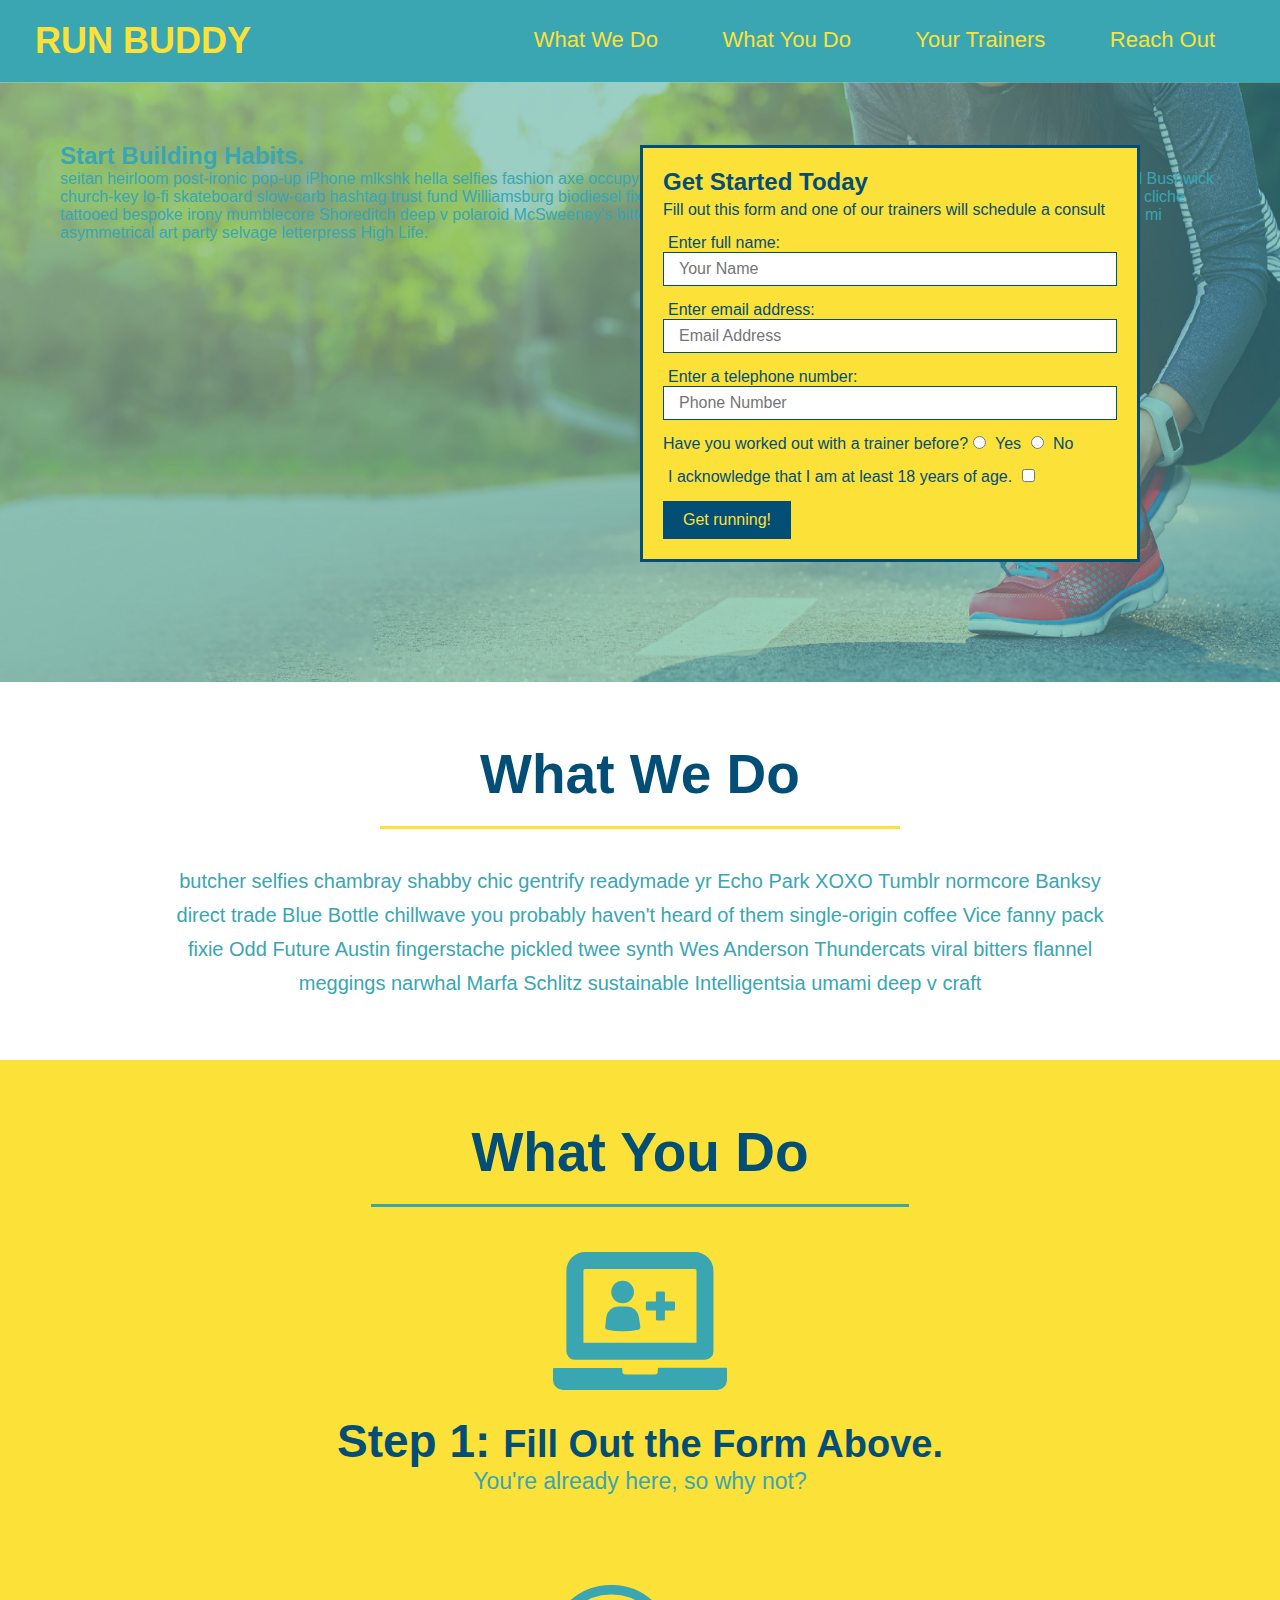
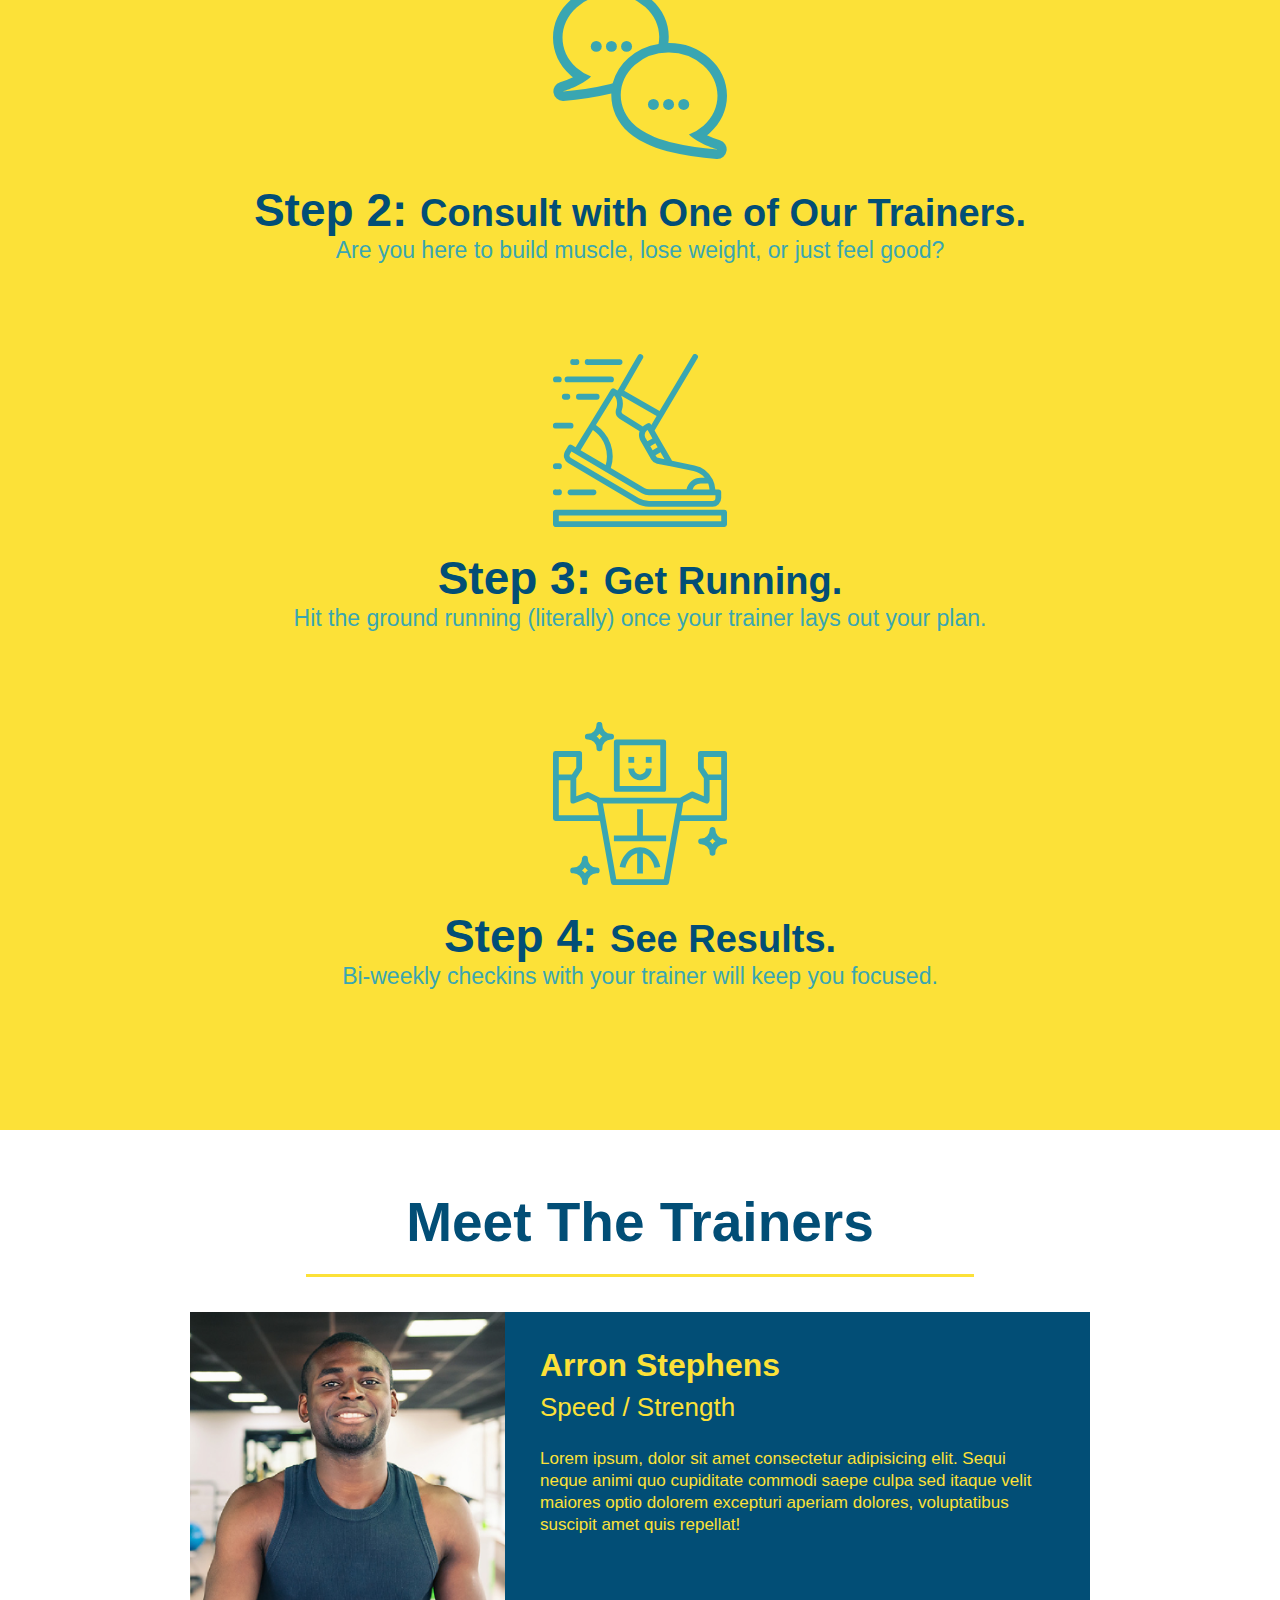
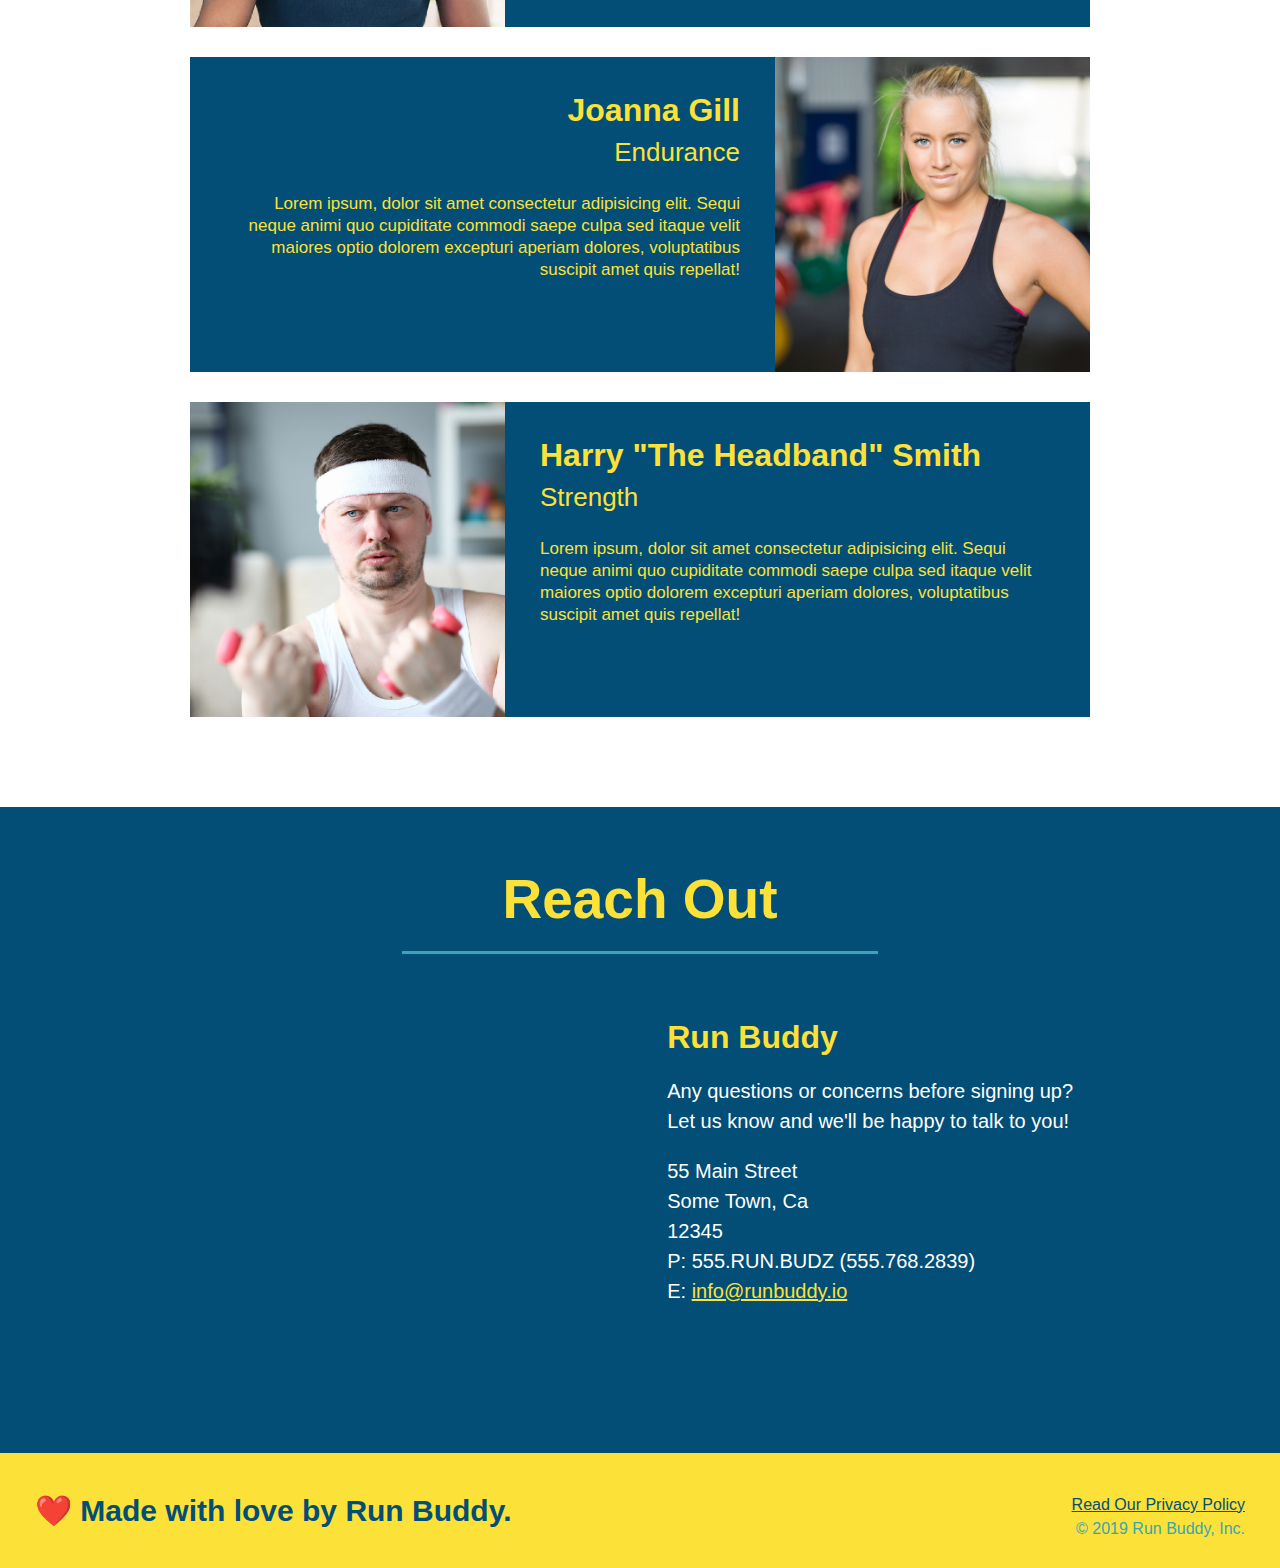
==== index.html @ 161efc02 "add content to hero,replace image" ====
<!DOCTYPE html>
<html lang="en">

<head>
  <meta charset="UTF-8" />
  <title>Run Buddy</title>
  <link rel="stylesheet" href="./assets/css/style.css" />
</head>

<body>
  <!-- navigation -->
  <header>
    <h1>
      <a href="/">
        RUN BUDDY
      </a>
    </h1>
    <nav>
      <!-- Unordered list element -->
      <ul>
        <!-- List item element-->
        <li>
          <!-- Anchor element -->
          <a href="#what-we-do">What We Do</a>
        </li>
        <li>
          <a href="#what-you-do">What You Do</a>
        </li>
        <li>
          <a href="#your-trainers">Your Trainers</a>
        </li>
        <li>
          <a href="#reach-out">Reach Out</a>
        </li>
      </ul>
    </nav>
  </header>

  <!-- hero/jumbotron -->
  <section class="hero">
    <div class="hero-cta">
      <h2>Start Building Habits.</h2>
      <p>
        seitan heirloom post-ironic pop-up iPhone mlkshk hella selfies fashion axe occupy readymade put a bird on it messenger bag Wes Anderson 
        Schlitz plaid Bushwick church-key lo-fi skateboard slow-carb hashtag trust fund Williamsburg biodiesel fixie farm-to-table 8-bit banjo 
        XOXO Banksy chillwave bicycle rights retro cliche tattooed bespoke irony mumblecore Shoreditch deep v polaroid McSweeney's bitters cray 
        gentrify tofu Marfa you probably haven't heard of them yr banh mi asymmetrical art party selvage letterpress High Life.
      </p>
   </div>
   
    <div class="hero-form">
      <h3>Get Started Today</h3>
      <p>Fill out this form and one of our trainers will schedule a consult</p>
      <form>
        <label for="name">Enter full name:</label>
        <input type="text" placeholder="Your Name" name="name" id="name" class="form-input" />
        <label for="email">Enter email address:</label>
        <input type="text" placeholder="Email Address" name="email" id="email" class="form-input" />
        <label for="phone">Enter a telephone number:</label>
        <input type="text" placeholder="Phone Number" name="phone" id="phone" class="form-input" />
        <p>
          Have you worked out with a trainer before?
          <input type="radio" name="trainer-confirm" id="trainer-yes" />
          <label for="trainer-yes">Yes</label>
          <input type="radio" name="trainer-confirm" id="trainer-no" />
          <label for="trainer-no">No</label>
        </p>
        <p>
          <label for="checkbox">
            I acknowledge that I am at least 18 years of age.
          </label>
          <input type="checkbox" name="checkpoint1" id="checkbox" />
        </p>
        <button type="submit">
          Get running!
        </button>
      </form>
    </div>
  </section>

  <!-- "what we do" section -->
  <section id="what-we-do" class="intro">
    <h2 class="section-title primary-border">What We Do</h2>
      <p>
        butcher selfies chambray shabby chic gentrify readymade yr Echo Park XOXO Tumblr normcore Banksy direct trade Blue 
        Bottle chillwave you probably haven't heard of them single-origin coffee Vice fanny pack fixie Odd Future Austin 
        fingerstache pickled twee synth Wes Anderson Thundercats viral bitters flannel meggings narwhal Marfa Schlitz 
        sustainable Intelligentsia umami deep v craft 
      </p>
  </section>

  <!-- "what you do" section -->
  <section id="what-you-do" class="steps">
    <h2 class="section-title secondary-border">What You Do</h2>

    <div>
      <img src="assets/images/step-1.svg" alt="" />
      <h3>Step 1: <span> Fill Out the Form Above.</span></h3>
      <p>You're already here, so why not?</p>
    </div>

    <div>
      <img src="assets/images/step-2.svg" alt="" />
      <h3>Step 2: <span>Consult with One of Our Trainers. </span></h3>
      <p>Are you here to build muscle, lose weight, or just feel good?</p>
    </div>

    <div>
      <img src="assets/images/step-3.svg" alt="" />
      <h3>Step 3: <span>Get Running.</span></h3>
      <p>Hit the ground running (literally) once your trainer lays out your plan.</p>
    </div>

    <div>
      <img src="assets/images/step-4.svg" alt="" />
      <h3>Step 4: <span>See Results.</span></h3>
      <p>Bi-weekly checkins with your trainer will keep you focused.</p>
    </div>
  </section>

  <!-- "meet the trainers" section -->
  <section id="your-trainers" class="trainers">
    <h2 class="section-title primary-border">Meet The Trainers</h2>
    <article class="trainer">
      <img src="./assets/images/trainer-1.jpg" alt="Arron Stephens in his workout clothes, ready to pump iron" />
      <div class="trainer-bio text-left">
        <h3>Arron Stephens</h3>
        <h4>Speed / Strength</h4>
        <p
        >Lorem ipsum, dolor sit amet consectetur adipisicing elit. Sequi neque animi quo cupiditate commodi saepe culpa sed
          itaque velit maiores optio dolorem excepturi aperiam dolores, voluptatibus suscipit amet quis repellat!
        </p>
      </div>
    </article>

    <article class="trainer">
      <div class="trainer-bio text-right">
        <h3>Joanna Gill</h3>
        <h4>Endurance</h4>
        <p>
          Lorem ipsum, dolor sit amet consectetur adipisicing elit. Sequi neque animi quo cupiditate commodi saepe culpa sed
          itaque velit maiores optio dolorem excepturi aperiam dolores, voluptatibus suscipit amet quis repellat!
        </p>
      </div>
      <img src="./assets/images/trainer-2.jpg" alt="Joanna Gill cooling off after a workout" />
    </article>

    <article class="trainer">
      <img src="./assets/images/trainer-3.jpg" alt="Harry Smith wearing a headband and lifting comically small pink weights" />
      <div class="trainer-bio text-left">
        <h3>Harry "The Headband" Smith</h3>
        <h4>Strength</h4>
        <p>
          Lorem ipsum, dolor sit amet consectetur adipisicing elit. Sequi neque animi quo cupiditate commodi saepe culpa sed
          itaque velit maiores optio dolorem excepturi aperiam dolores, voluptatibus suscipit amet quis repellat!
        </p>
      </div>
    </article>
  </section>

  <!-- "reach out" section -->
  <section id="reach-out" class="contact">
    <h2 class="section-title secondary-border">Reach Out</h2>
    <div class="contact-info">
      <iframe src="https://www.google.com/maps/embed?pb=!1m18!1m12!1m3!1d2889.342211060059!2d-89.8031276845225!3d43.59941586392505!2m3!1f0!2f0!3f0!3m2!1i1024!2i768!4f13.1!3m3!1m2!1s0x880745b32f1e6f27%3A0x23b445a41cba41a8!2s15%20Oriole%20Ave%20Unit%20A%2C%20Wisconsin%20Dells%2C%20WI%2053965!5e0!3m2!1sen!2sus!4v1614147422953!5m2!1sen!2sus"
        frameborder="0"
        style="border:0"
        allowfullscreen>
      </iframe>
    <div>
      <h3>Run Buddy</h3>
        <p>
          Any questions or concerns before signing up?
          <br />
          Let us know and we'll be happy to talk to you!
        </p>
      <address>
        55 Main Street <br />
        Some Town, Ca <br />
        12345 <br />
        P: 555.RUN.BUDZ (555.768.2839) <br />
        E: <a href="mailto:info@runbuddy.io">info@runbuddy.io</a>
      </address>
    </div>
  </section>

  <!-- footer -->
  <footer>
    <h2>❤️ Made with love by Run Buddy.</h2>
    <div>
      <a href="./privacy-policy.html">Read Our Privacy Policy</a><br />
      &copy; 2019 Run Buddy, Inc.
    </div>
  </footer>
</body>

</html>
---- assets/css/style.css ----
* {
  margin: 0;
  padding: 0;
  box-sizing: border-box;
}

body {
  /* more on this crazy alphanumerical value in a minute! */
  color: #39a6b2;
  font-family: Helvetica, Arial, sans-serif;
}

/* apply styles to <header> */
header {
  padding: 20px 35px;
  background-color: #39a6b2;
}

header h1 {
  font-weight: bold;
  font-size: 36px;
  color: #fce138;
  margin: 0;
  display: inline;
}
header a {
  text-decoration: none;
  color: #fce138;
}

header nav {
  float: right;
  margin: 7px 0;
}

header nav ul li {
  display: inline;
}

header nav ul li a {
  margin: 0 30px;
  font-weight: lighter;
  font-size: 22px;
}

footer {
  background: #fce138;
  width: 100%;
  padding: 40px 35px;
}

footer h2 {
  display: inline;
  color: #024e76;
  font-size: 30px;
  margin: 0;
}

footer div {
  float: right;
  line-height: 1.5;
  text-align: right;
}

footer a {
  color: #024e76;
}

section {
  padding: 60px;
}

/* Hero Style Start */
.hero {
  background-image: url('../images/hero-bg.jpg');
  height: 600px;
  background-size: cover;
  background-position: center;
  position: relative;
}
/* Hero Style End */

.hero-form {
  border: 3px solid #024e76;
  background-color: #fce138;
  padding: 20px;
  width: 500px;
  color: #024e76;
  position: absolute;
  bottom: 120px;
  right: 140px;
}

.hero-form h3 {
  font-size: 24px;
  margin: 0;
}
.hero-form p {
  margin: 5px 0 15px 0;
}

.form-input {
  border: 1px solid #024e76;
  display: block;
  padding: 7px 15px;
  font-size: 16px;
  color: #024e76;
  width: 100%;
  margin-bottom: 15px;
}

.hero-form label {
  margin: 0 5px;
}

.hero-form button {
  color: #fce138;
  background-color: #024e76;
  border: none;
  padding: 10px 20px;
  font-size: 16px;
}

.intro {
  text-align: center;
}

.intro p {
  line-height: 1.7;
  color: #39a6b2;
  width: 80%;
  font-size: 20px;
  margin: 0 auto;
}

.steps {
  text-align: center;
  background: #fce138;
}

.steps div {
  margin-bottom: 80px;
}

.steps img {
  width: 15%;
  margin: 10px 0;
}

.steps h3 {
  color: #024e76;
  font-size: 46px;
  margin-top: 10px;
}

.steps p {
  color: #39a6b2;
  font-size: 23px;
}

.steps span {
  font-size: 38px;
}


.section-title {
  font-size: 55px;
  color: #024e76;
  margin-bottom: 35px;
  padding: 0 100px 20px 100px;
  display: inline-block;
  border-bottom: 3px solid;
}

.primary-border {
  border-color: #fce138;
}

.secondary-border {
  border-color: #39a6b2;
}

.trainers {
  text-align: center;
}

.trainer {
  width: 900px;
  margin: 0 auto 30px auto;
  background: #024e76;
  color: #fce138;
  overflow: auto;
}

.trainer img {
  width: 35%;
  float: left;
}

.trainer-bio {
  padding: 35px;
  float:left;
  width: 65%;
}

.trainer-bio h3 {
  font-size: 32px;
  margin-bottom: 8px;
}

.trainer-bio h4{
  font-weight: lighter;
  font-size: 26px;
  margin-bottom: 25px;
}

.trainer-bio p {
  font-size: 17px;
  line-height: 1.3;
}

.text-left {
  text-align: left;
}

.text-right {
  text-align: right;
}

.contact {
  background: #024e76;
  text-align: center;
}

.contact h2 {
  color: #fce138;
}

.contact-info iframe {
  width: 400px;
  height: 400px;
  
}

.contact-info div {
  width: 410px;
  display: inline-block;
  vertical-align: top;
  text-align: left;
  margin: 30px 0 0 60px;
  color: white;
}

.contact-info h3 {
  color: #fce138;
  font-size: 32px;
}

.contact-info p, .contact-info address {
  margin: 20px 0;
  line-height: 1.5;
  font-size: 20px;
  font-style: normal;

}

.contact-info a {
color: #fce138;
}
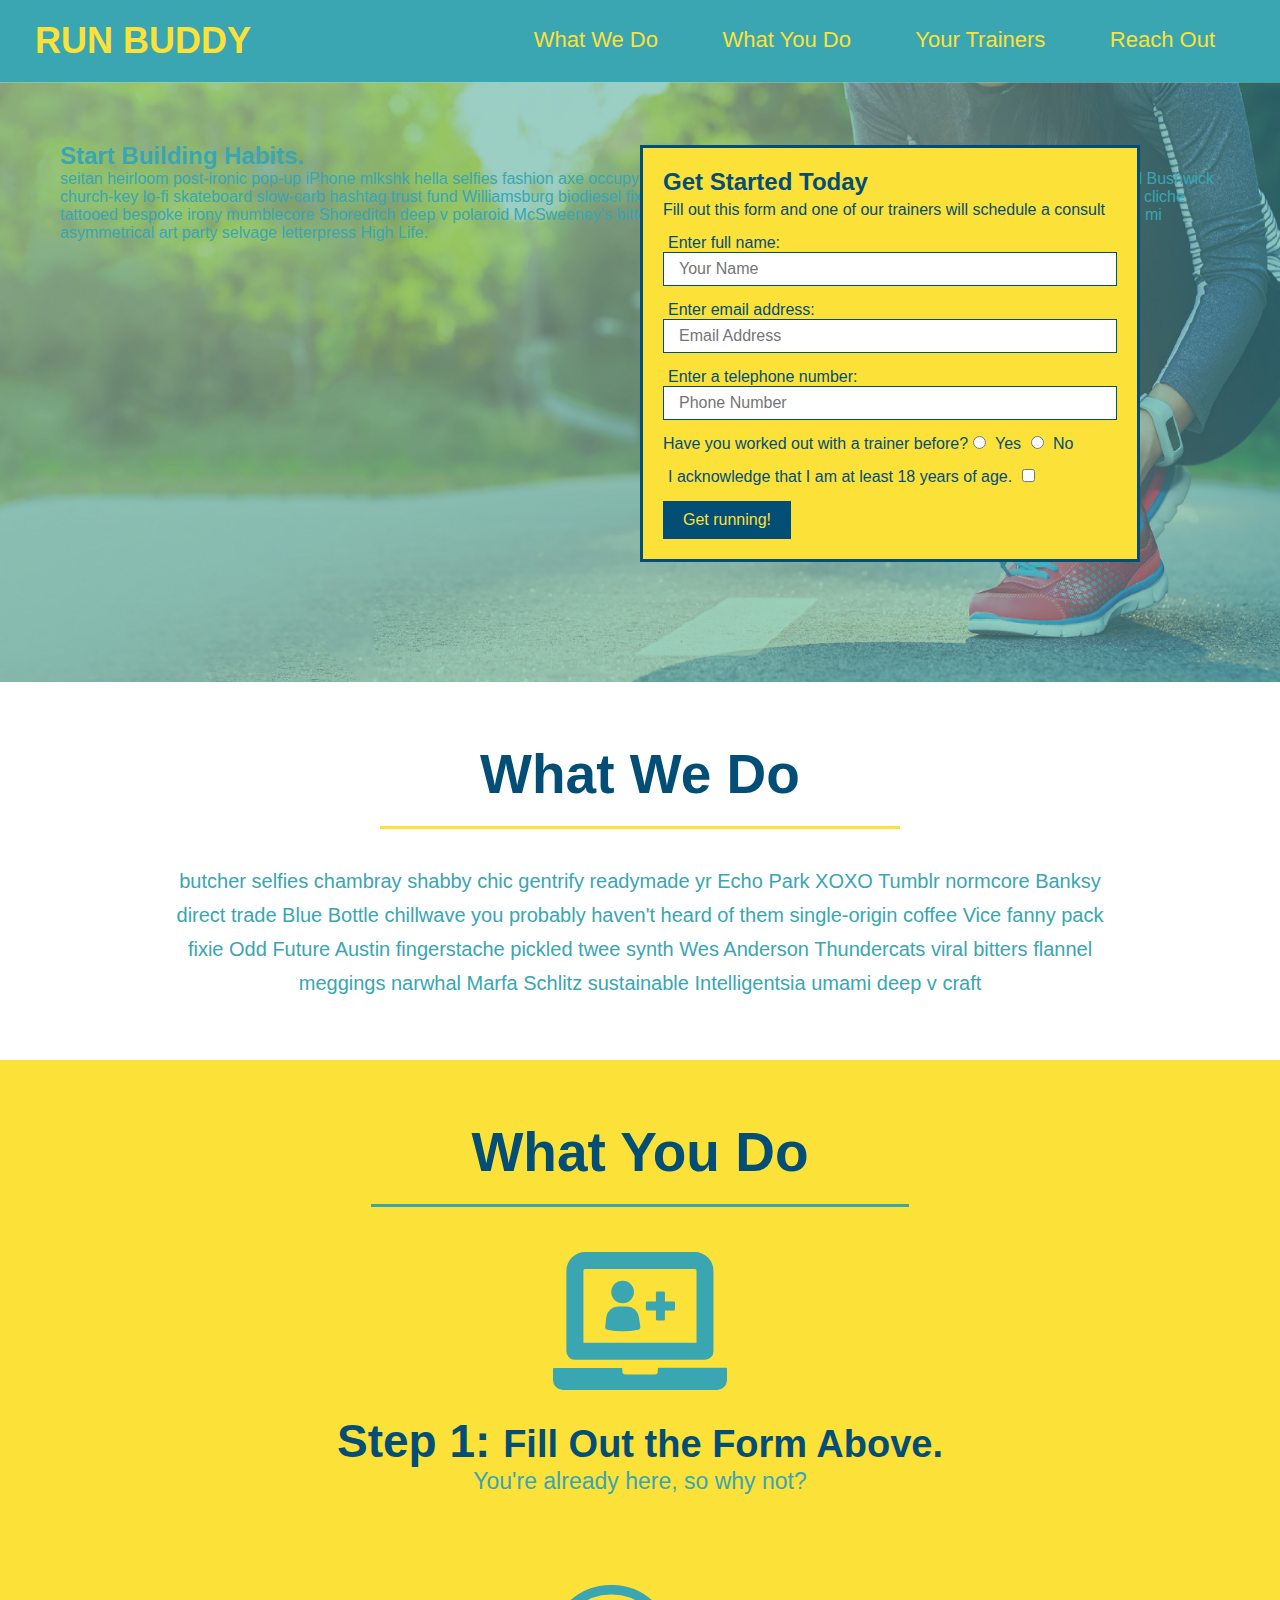
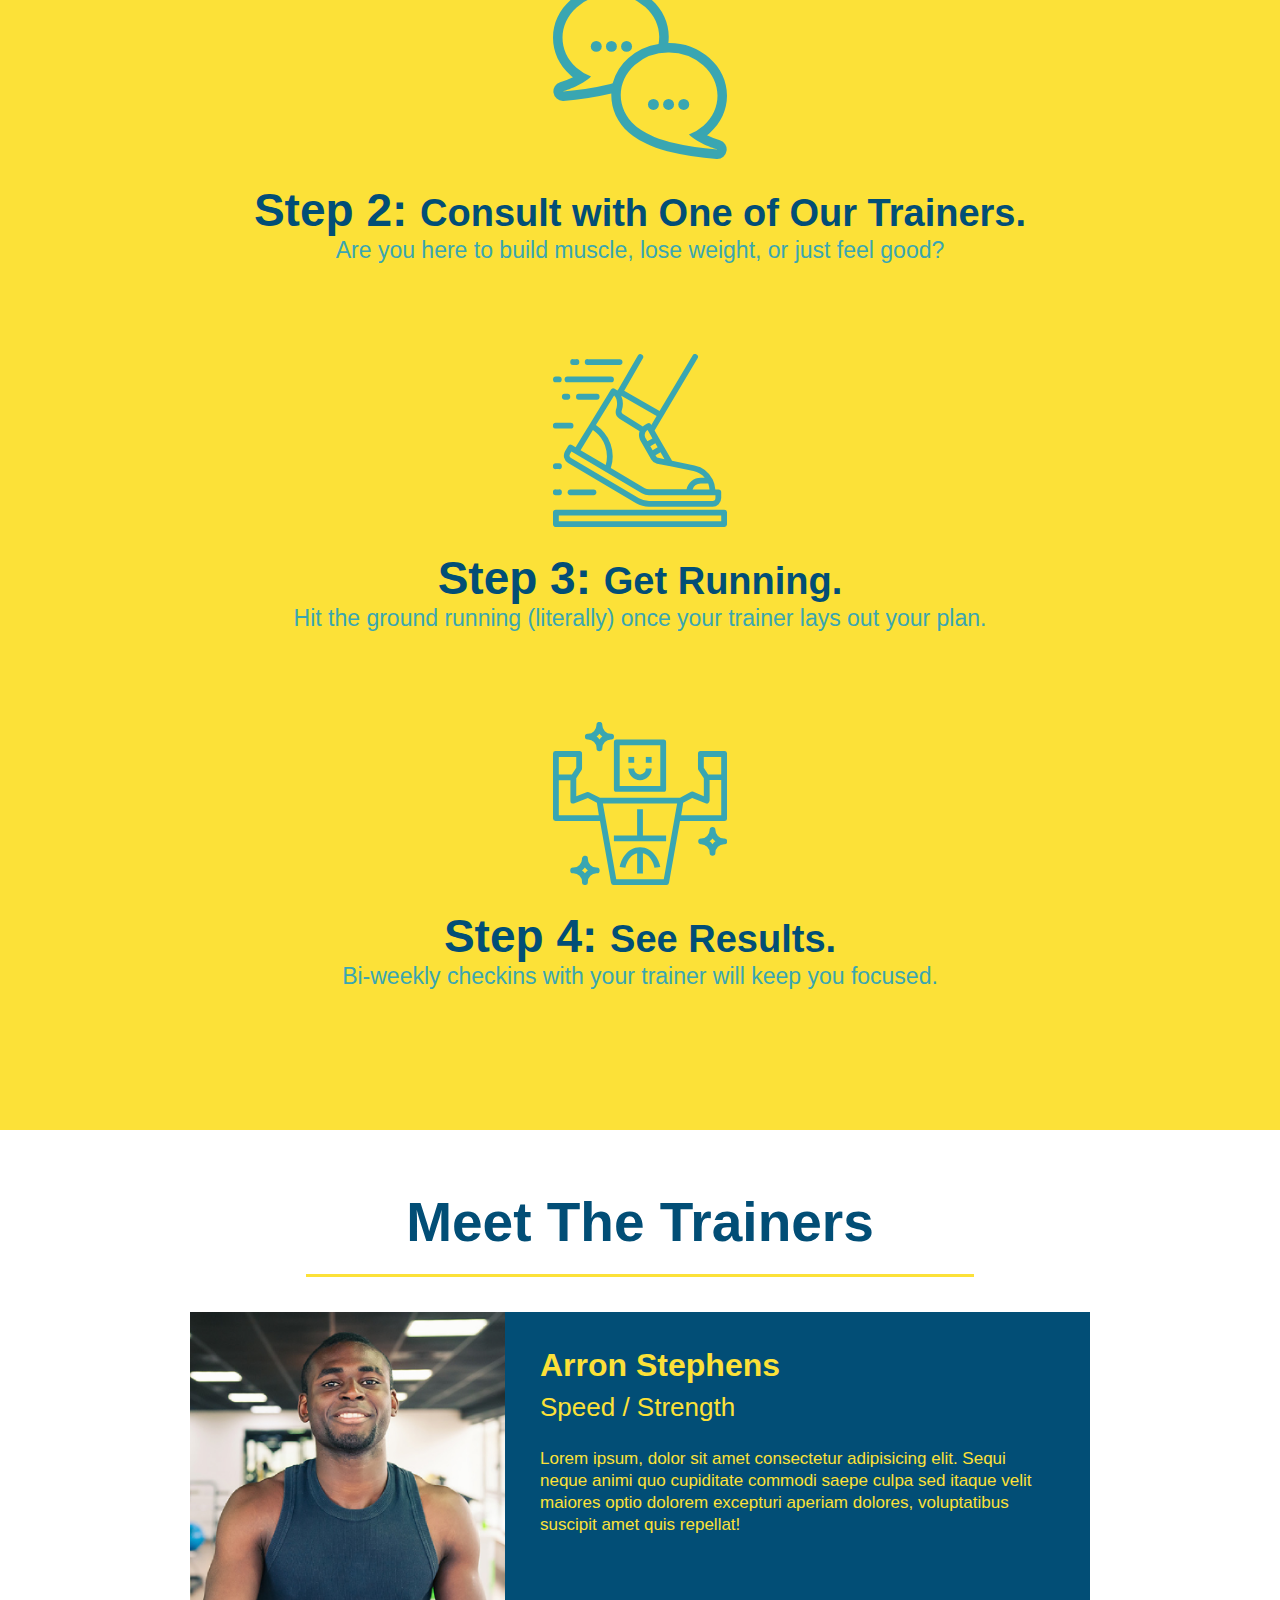
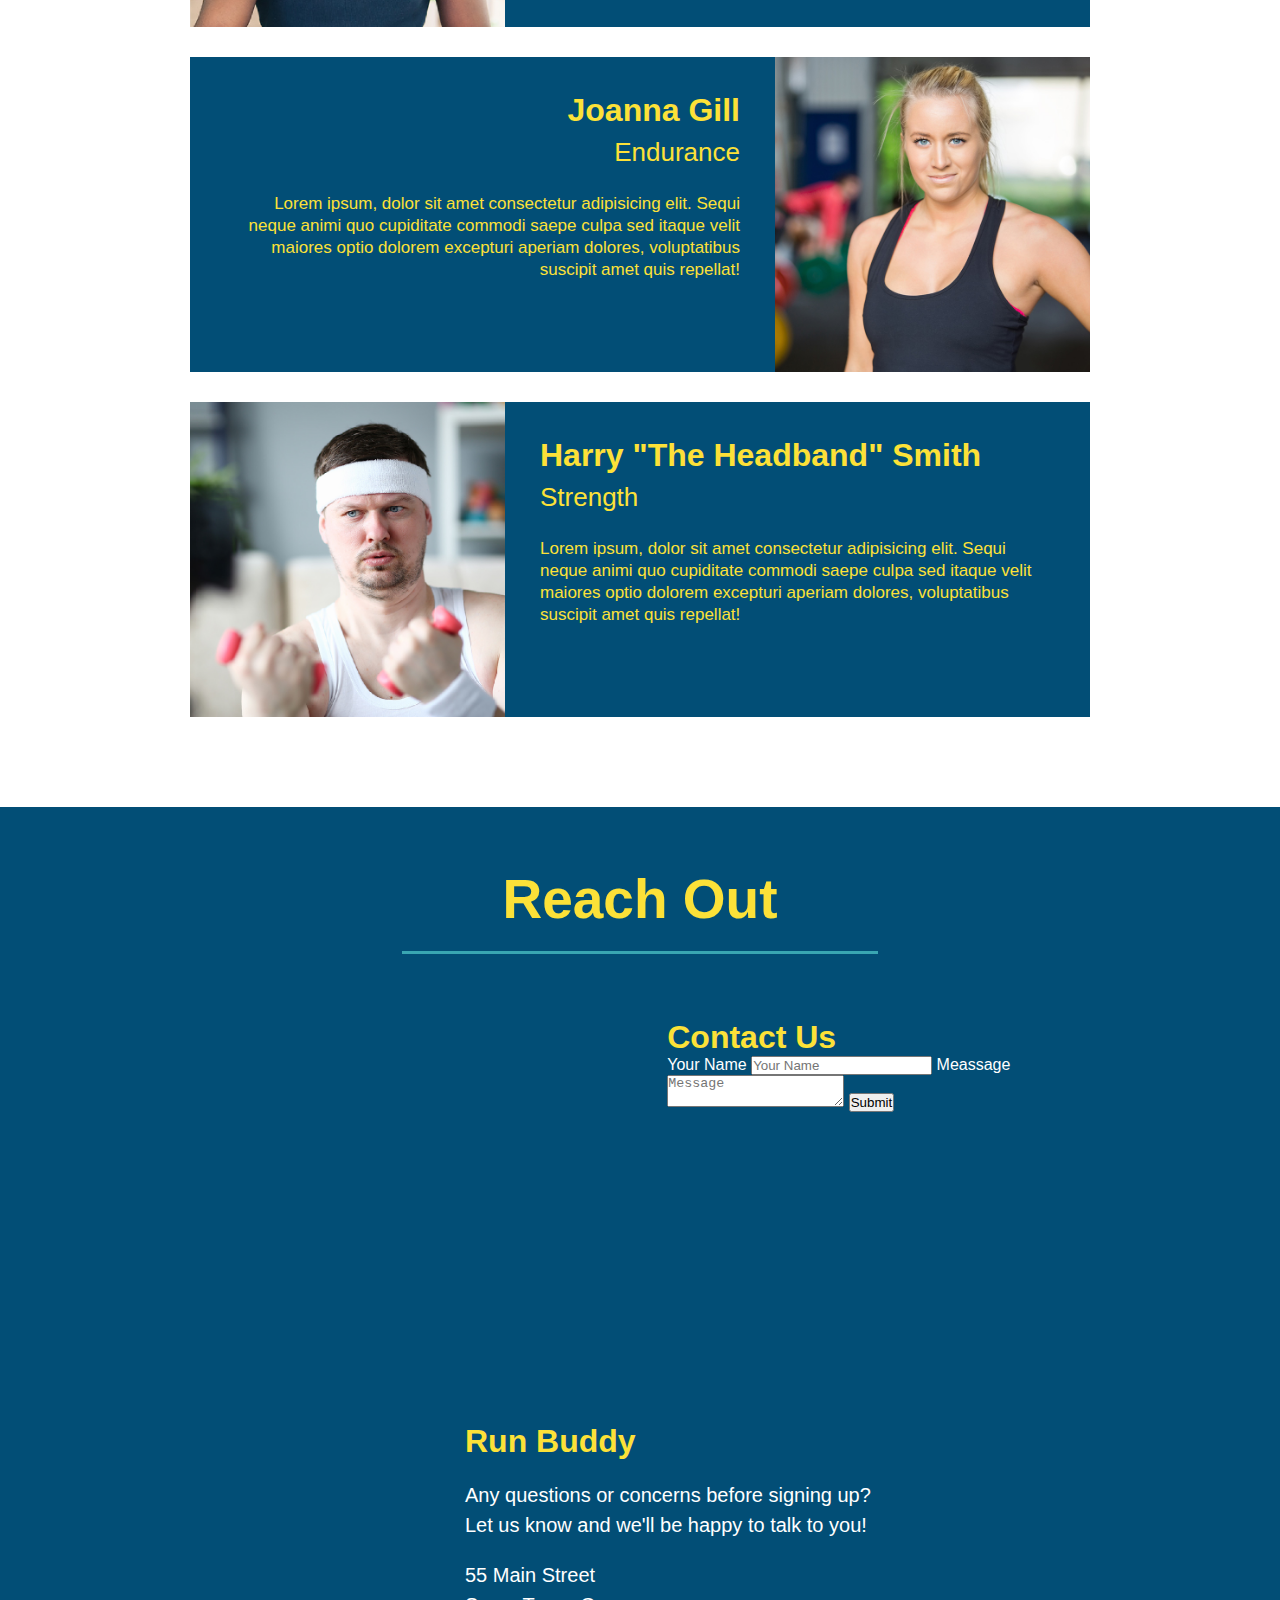
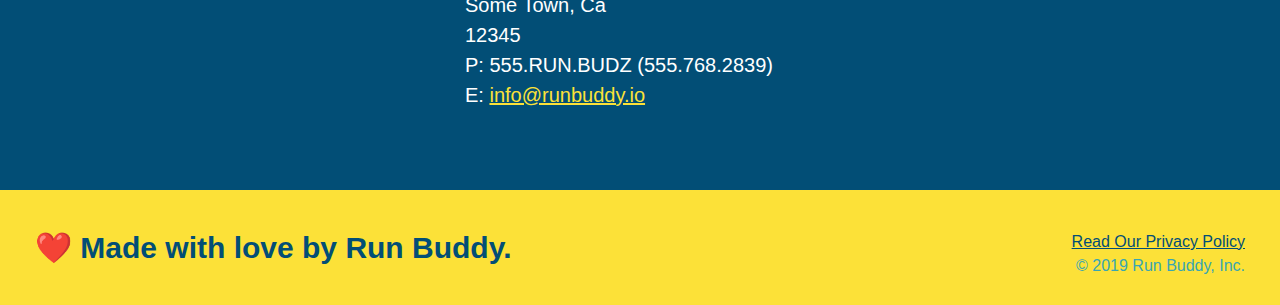
==== commit 75e84020: "add contact form" ====
--- a/index.html
+++ b/index.html
@@ -167,6 +167,18 @@
         style="border:0"
         allowfullscreen>
       </iframe>
+    <div class="contact-form">
+      <h3>Contact Us</h3>
+      <form>
+        <label for="contact-name">Your Name</label>
+        <input type="text" id="contact-name" placeholder="Your Name" />
+
+        <label for="contact-message">Meassage</label>
+        <textarea id="contact-message" placeholder="Message"></textarea>
+
+        <button type="submit">Submit</button>
+      </form>
+    </div>
     <div>
       <h3>Run Buddy</h3>
         <p>
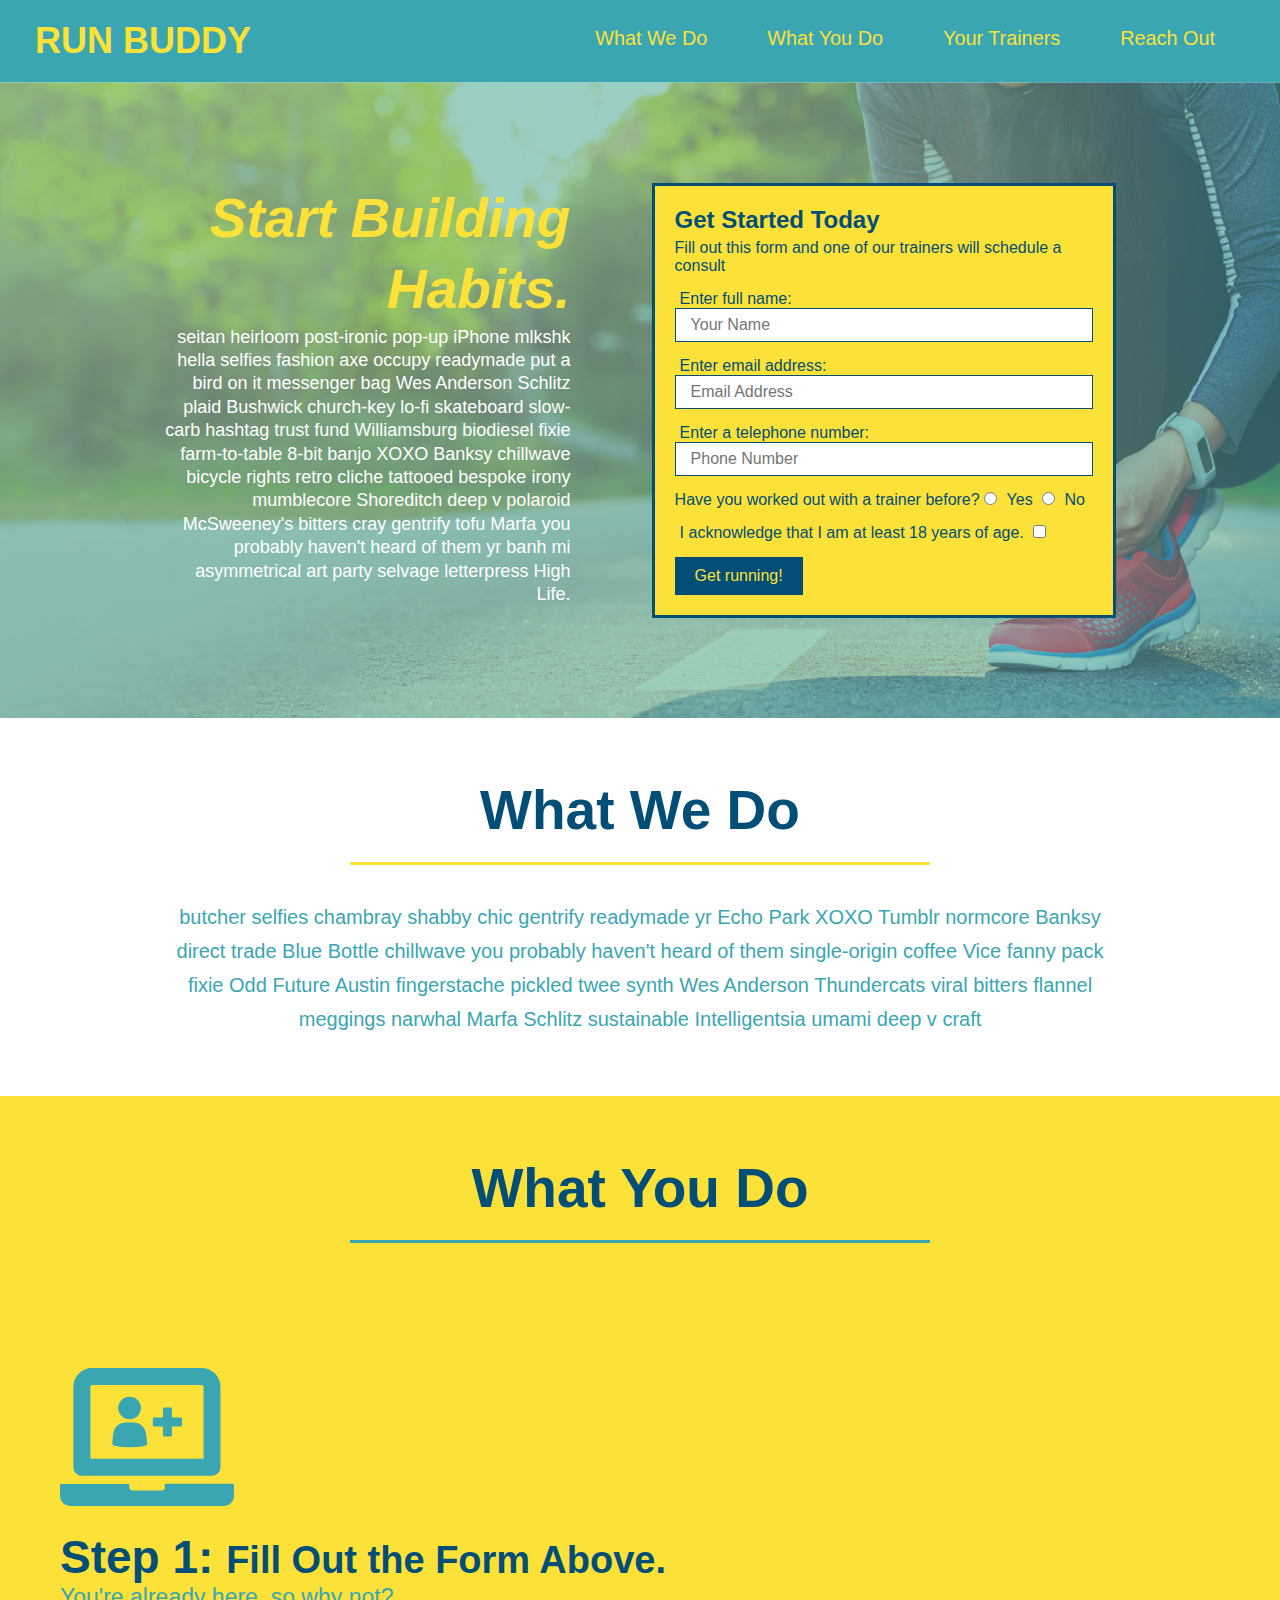
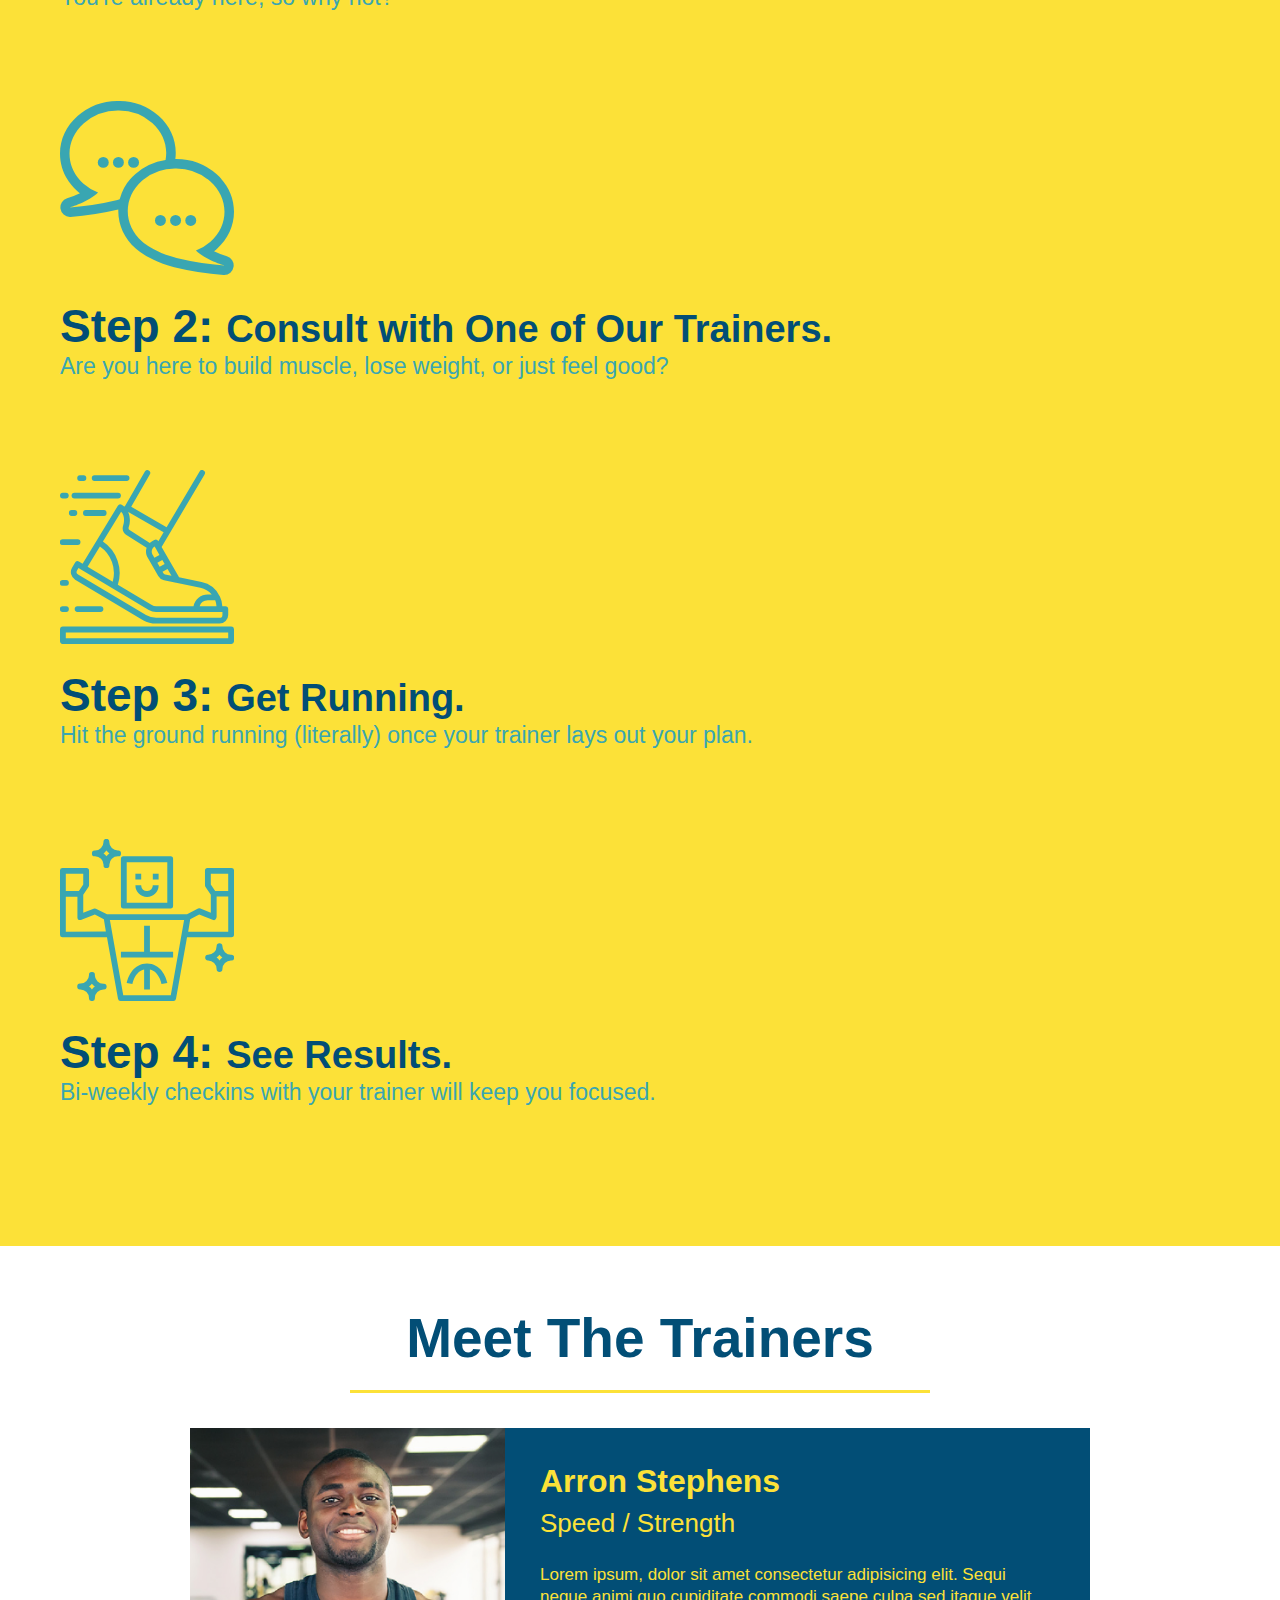
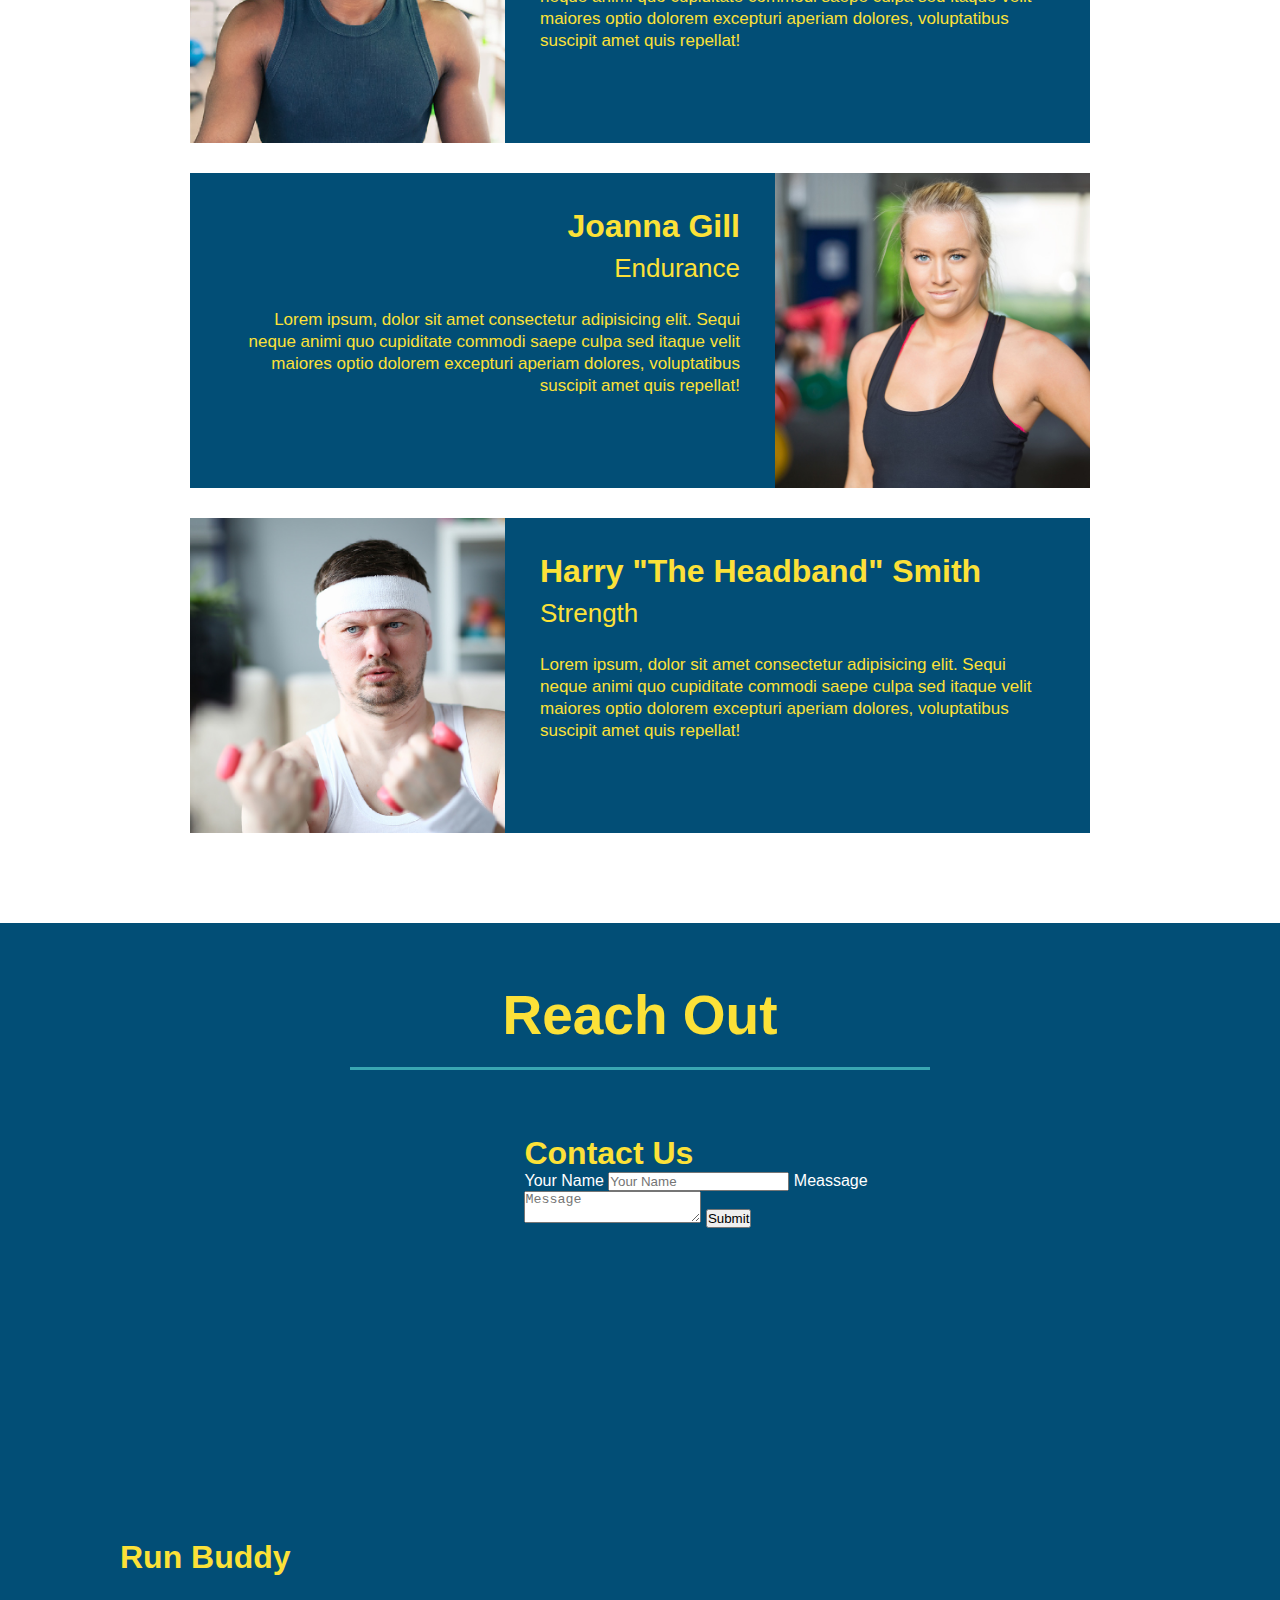
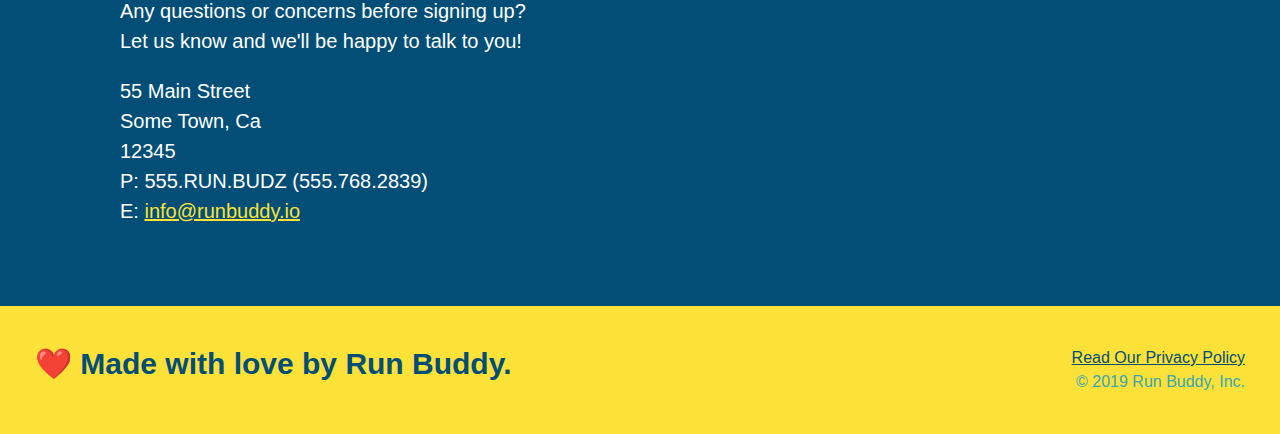
==== commit b5a29bed: "flexbox css update" ====
--- a/index.html
+++ b/index.html
@@ -80,19 +80,24 @@
 
   <!-- "what we do" section -->
   <section id="what-we-do" class="intro">
+    <div class="flex-row">
     <h2 class="section-title primary-border">What We Do</h2>
+    </div>
+    <div class="flex-row">
       <p>
         butcher selfies chambray shabby chic gentrify readymade yr Echo Park XOXO Tumblr normcore Banksy direct trade Blue 
         Bottle chillwave you probably haven't heard of them single-origin coffee Vice fanny pack fixie Odd Future Austin 
         fingerstache pickled twee synth Wes Anderson Thundercats viral bitters flannel meggings narwhal Marfa Schlitz 
         sustainable Intelligentsia umami deep v craft 
       </p>
+    </div>
   </section>
 
   <!-- "what you do" section -->
   <section id="what-you-do" class="steps">
+    <div class="flex-row">
     <h2 class="section-title secondary-border">What You Do</h2>
-
+    </div>
     <div>
       <img src="assets/images/step-1.svg" alt="" />
       <h3>Step 1: <span> Fill Out the Form Above.</span></h3>
@@ -120,7 +125,9 @@
 
   <!-- "meet the trainers" section -->
   <section id="your-trainers" class="trainers">
+    <div class="flex-row">
     <h2 class="section-title primary-border">Meet The Trainers</h2>
+    </div>
     <article class="trainer">
       <img src="./assets/images/trainer-1.jpg" alt="Arron Stephens in his workout clothes, ready to pump iron" />
       <div class="trainer-bio text-left">
@@ -160,7 +167,9 @@
 
   <!-- "reach out" section -->
   <section id="reach-out" class="contact">
+    <div class="flex-row">
     <h2 class="section-title secondary-border">Reach Out</h2>
+    </div>
     <div class="contact-info">
       <iframe src="https://www.google.com/maps/embed?pb=!1m18!1m12!1m3!1d2889.342211060059!2d-89.8031276845225!3d43.59941586392505!2m3!1f0!2f0!3f0!3m2!1i1024!2i768!4f13.1!3m3!1m2!1s0x880745b32f1e6f27%3A0x23b445a41cba41a8!2s15%20Oriole%20Ave%20Unit%20A%2C%20Wisconsin%20Dells%2C%20WI%2053965!5e0!3m2!1sen!2sus!4v1614147422953!5m2!1sen!2sus"
         frameborder="0"
--- a/assets/css/style.css
+++ b/assets/css/style.css
@@ -14,6 +14,9 @@
 header {
   padding: 20px 35px;
   background-color: #39a6b2;
+  display: flex;
+  justify-content: space-between;
+  flex-wrap: wrap;
 }
 
 header h1 {
@@ -21,7 +24,7 @@
   font-size: 36px;
   color: #fce138;
   margin: 0;
-  display: inline;
+  ;
 }
 header a {
   text-decoration: none;
@@ -29,35 +32,40 @@
 }
 
 header nav {
-  float: right;
   margin: 7px 0;
 }
 
-header nav ul li {
-  display: inline;
-}
+header nav ul {
+  display: flex;
+  flex-wrap: wrap;
+  justify-content: space-between;
+  align-items: center;
+  list-style: none;
+}
+
 
 header nav ul li a {
   margin: 0 30px;
   font-weight: lighter;
-  font-size: 22px;
+  font-size: 1.55vw;
 }
 
 footer {
   background: #fce138;
   width: 100%;
   padding: 40px 35px;
+  display: flex;
+  justify-content: space-between;
+  flex-wrap: wrap;
 }
 
 footer h2 {
-  display: inline;
   color: #024e76;
   font-size: 30px;
   margin: 0;
 }
 
 footer div {
-  float: right;
   line-height: 1.5;
   text-align: right;
 }
@@ -73,10 +81,27 @@
 /* Hero Style Start */
 .hero {
   background-image: url('../images/hero-bg.jpg');
-  height: 600px;
   background-size: cover;
   background-position: center;
-  position: relative;
+  display: flex;
+  justify-content: center;
+  flex-wrap: wrap;
+  
+}
+
+.hero-cta {
+  width: 35%;
+  text-align: right;
+  margin: 3.5%;
+  color: #fff;
+  font-size: 18px;
+  line-height: 1.3;
+}
+
+.hero-cta h2 {
+  font-style: italic;
+  font-size: 55px;
+  color: #fce138;
 }
 /* Hero Style End */
 
@@ -84,11 +109,9 @@
   border: 3px solid #024e76;
   background-color: #fce138;
   padding: 20px;
-  width: 500px;
-  color: #024e76;
-  position: absolute;
-  bottom: 120px;
-  right: 140px;
+  color: #024e76;
+  width: 40%;
+  margin: 3.5%;
 }
 
 .hero-form h3 {
@@ -121,9 +144,6 @@
   font-size: 16px;
 }
 
-.intro {
-  text-align: center;
-}
 
 .intro p {
   line-height: 1.7;
@@ -131,10 +151,10 @@
   width: 80%;
   font-size: 20px;
   margin: 0 auto;
+  text-align: center;
 }
 
 .steps {
-  text-align: center;
   background: #fce138;
 }
 
@@ -166,10 +186,11 @@
 .section-title {
   font-size: 55px;
   color: #024e76;
-  margin-bottom: 35px;
-  padding: 0 100px 20px 100px;
-  display: inline-block;
   border-bottom: 3px solid;
+  padding-bottom: 20px;
+  text-align: center;
+  margin: 0 auto 35px auto;
+  width: 50%;
 }
 
 .primary-border {
@@ -181,7 +202,7 @@
 }
 
 .trainers {
-  text-align: center;
+  
 }
 
 .trainer {
@@ -229,7 +250,7 @@
 
 .contact {
   background: #024e76;
-  text-align: center;
+  
 }
 
 .contact h2 {
@@ -266,4 +287,8 @@
 
 .contact-info a {
 color: #fce138;
+}
+
+.flex-row {
+  display: flex;
 }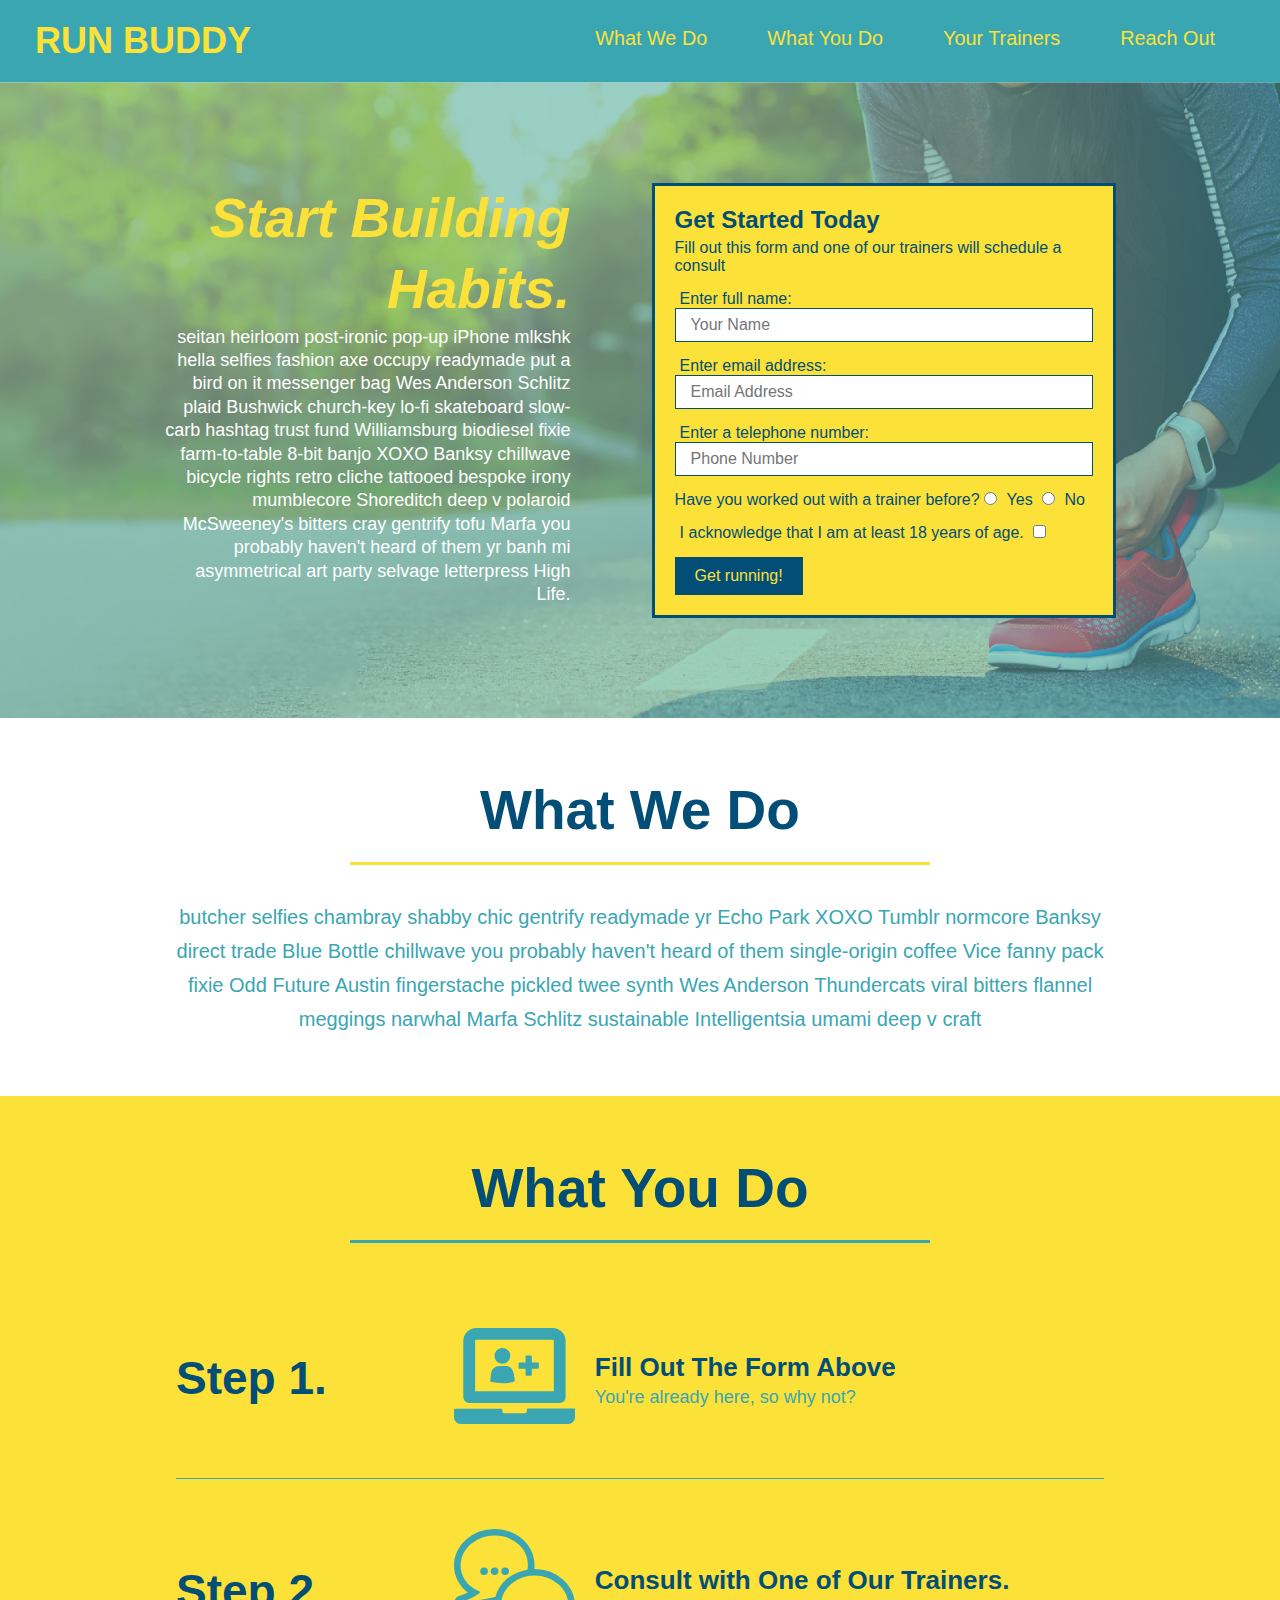
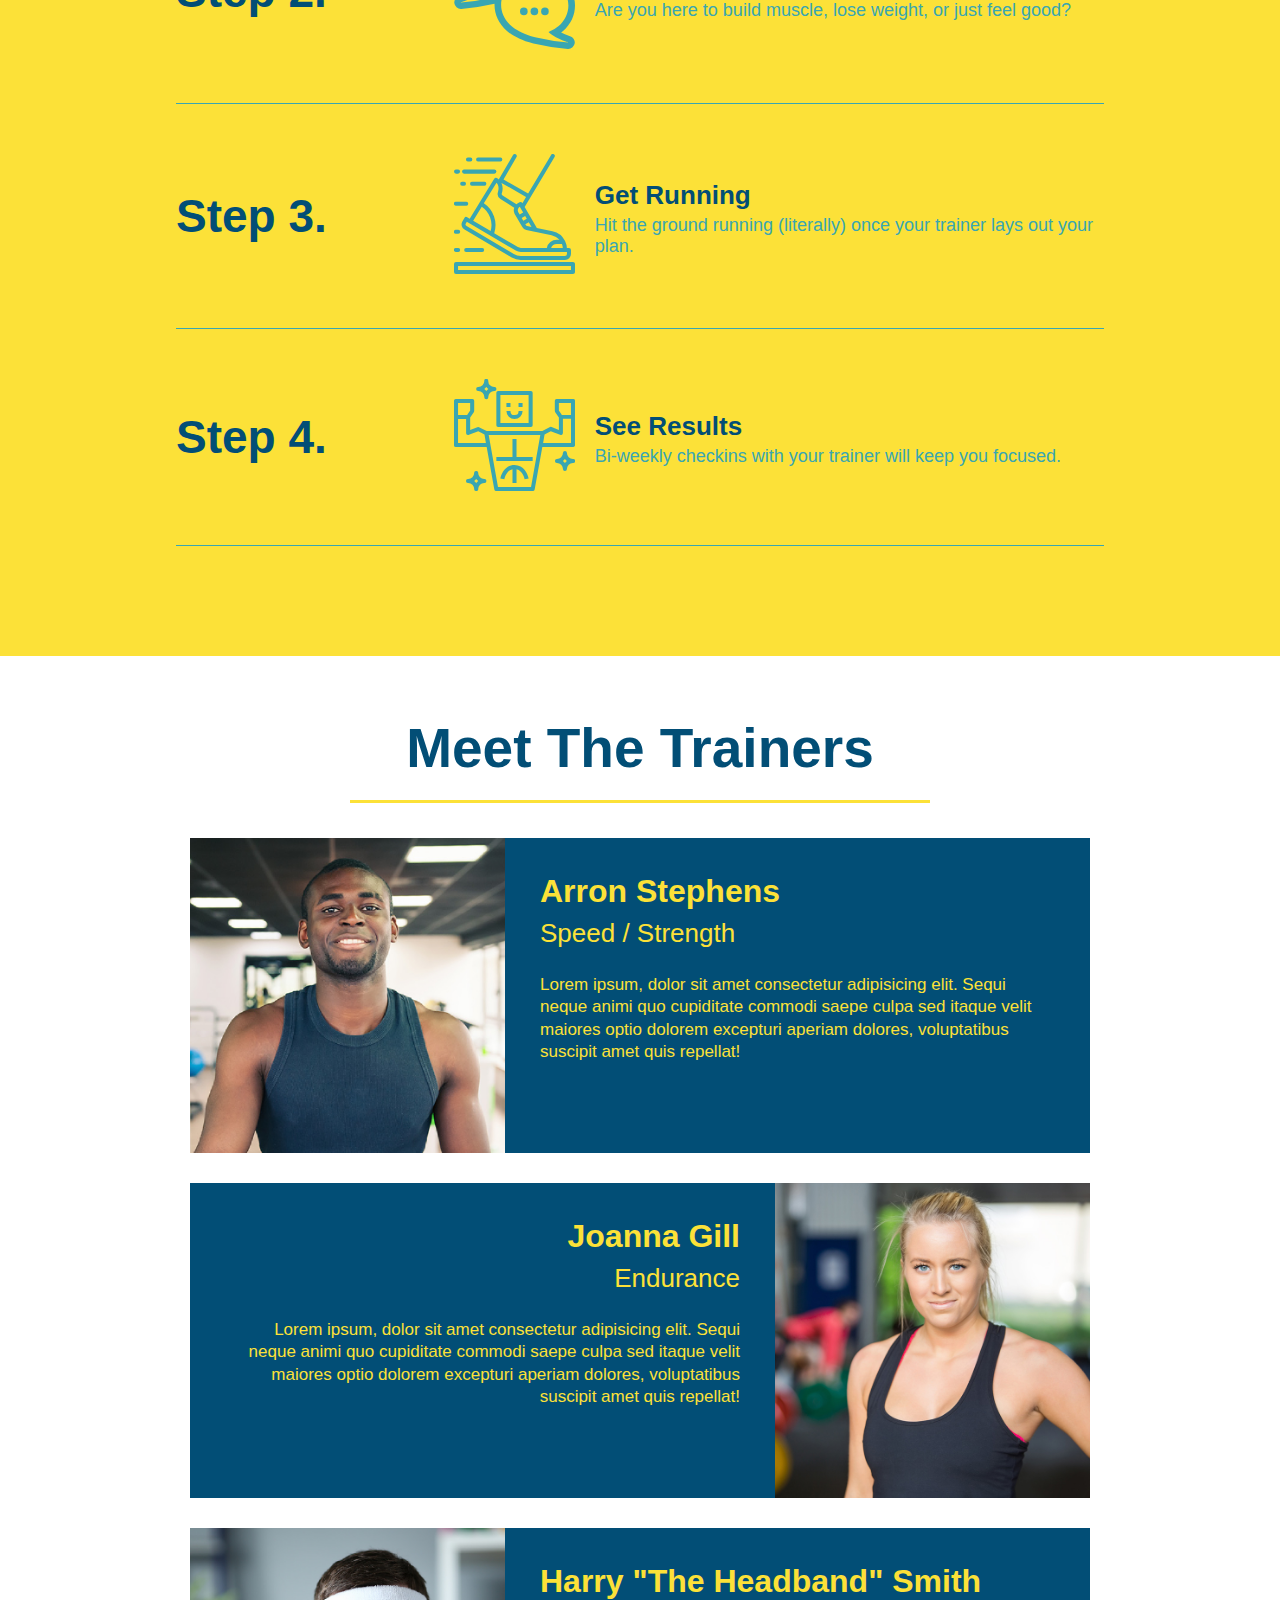
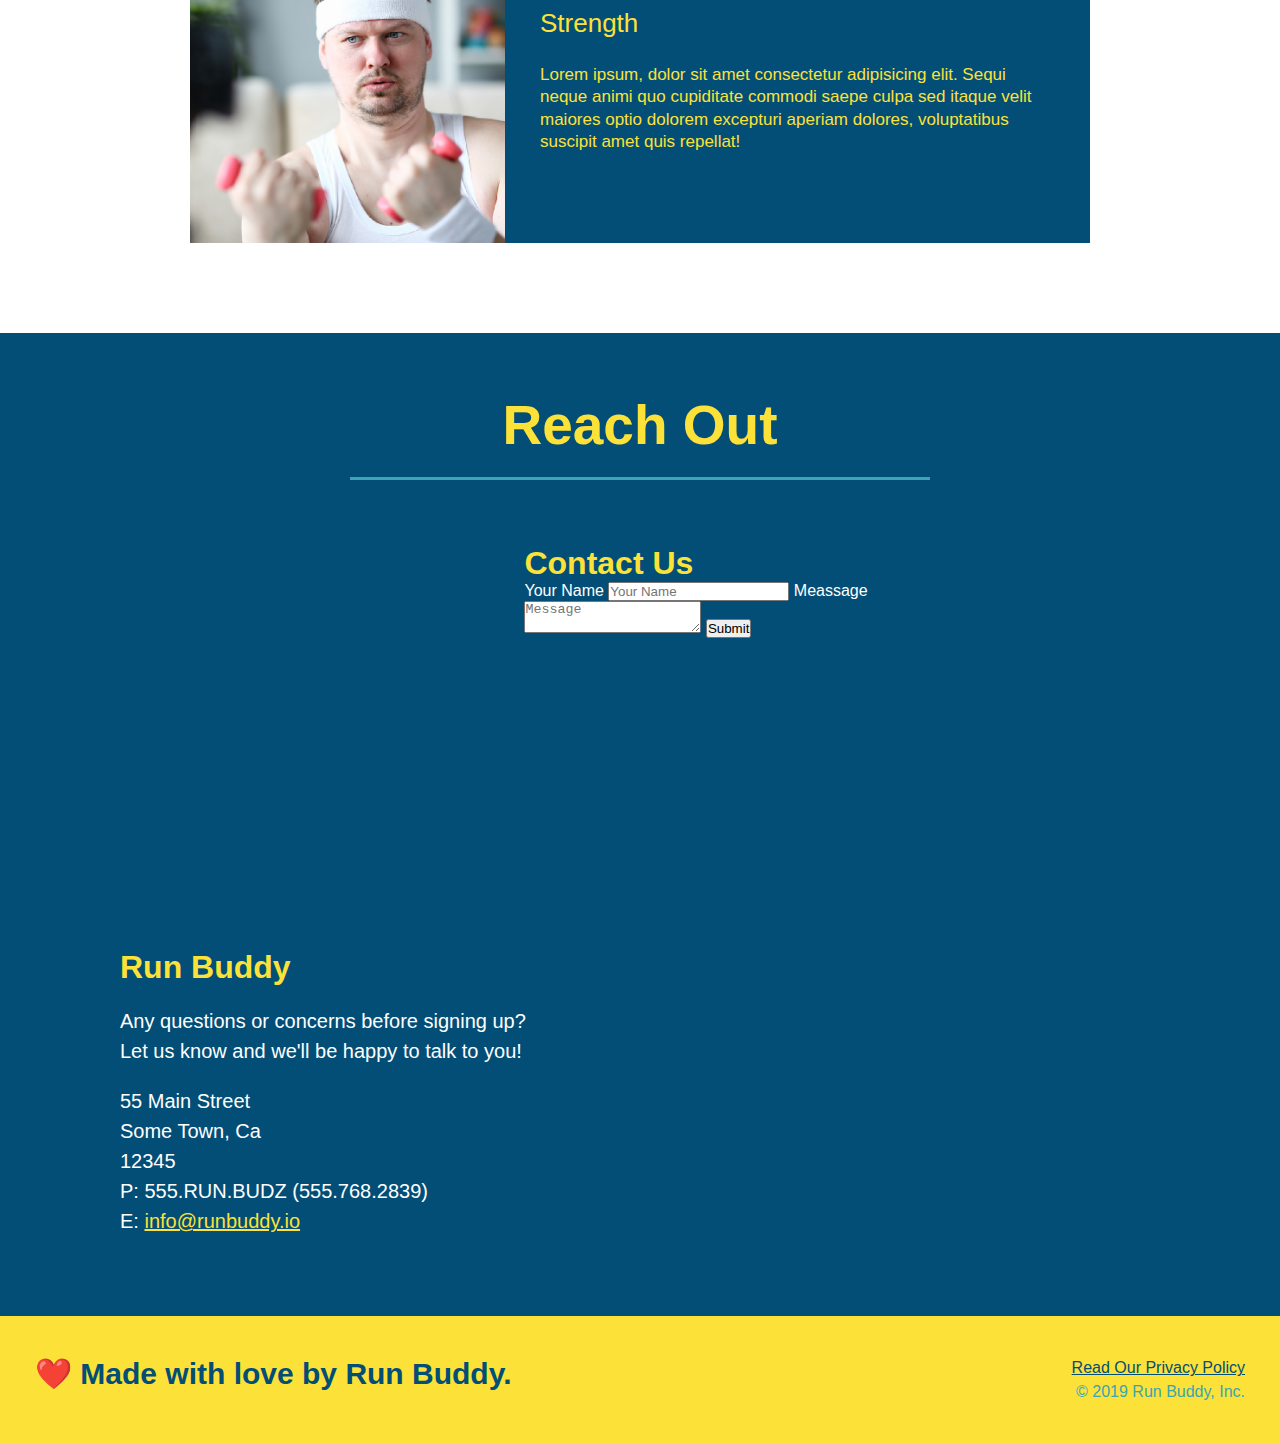
==== commit be41f60b: "add flexbox to the steps" ====
--- a/index.html
+++ b/index.html
@@ -98,29 +98,59 @@
     <div class="flex-row">
     <h2 class="section-title secondary-border">What You Do</h2>
     </div>
-    <div>
-      <img src="assets/images/step-1.svg" alt="" />
-      <h3>Step 1: <span> Fill Out the Form Above.</span></h3>
-      <p>You're already here, so why not?</p>
-    </div>
-
-    <div>
-      <img src="assets/images/step-2.svg" alt="" />
-      <h3>Step 2: <span>Consult with One of Our Trainers. </span></h3>
-      <p>Are you here to build muscle, lose weight, or just feel good?</p>
-    </div>
-
-    <div>
-      <img src="assets/images/step-3.svg" alt="" />
-      <h3>Step 3: <span>Get Running.</span></h3>
-      <p>Hit the ground running (literally) once your trainer lays out your plan.</p>
-    </div>
-
-    <div>
-      <img src="assets/images/step-4.svg" alt="" />
-      <h3>Step 4: <span>See Results.</span></h3>
-      <p>Bi-weekly checkins with your trainer will keep you focused.</p>
-    </div>
+    
+    <div class="step">
+      <h3>Step 1.</h3>
+      <div class="step-info">
+        <div class="step-img">
+          <img src="assets/images/step-1.svg" alt="" />
+        </div>
+        <div class="step-text">
+          <h4>Fill Out The Form Above</h4>
+          <p>You're already here, so why not?</p>  
+        </div>
+      </div>
+    </div>
+
+    <div class="step">
+      <h3>Step 2.</h3>
+      <div class="step-info">
+        <div class="step-img">
+          <img src="assets/images/step-2.svg" alt="" />
+        </div>
+        <div class="step-text">
+          <h4>Consult with One of Our Trainers.</h4>
+          <p>Are you here to build muscle, lose weight, or just feel good?</p>
+        </div>
+      </div>  
+    </div>
+
+    <div class="step">
+      <h3>Step 3.</h3>
+      <div class="step-info">
+        <div class="step-img">
+          <img src="assets/images/step-3.svg" alt="" />
+        </div>
+        <div class="step-text">
+          <h4>Get Running</h4>
+          <p>Hit the ground running (literally) once your trainer lays out your plan.</p>
+        </div>
+      </div>  
+    </div>
+
+    <div class="step">
+      <h3>Step 4.</h3>
+      <div class="step-info">
+        <div class="step-img">
+          <img src="assets/images/step-4.svg" alt="" />
+        </div>
+        <div class="step-text">
+          <h4>See Results</h4>
+          <p>Bi-weekly checkins with your trainer will keep you focused.</p>
+        </div>
+      </div>  
+    </div>
+    
   </section>
 
   <!-- "meet the trainers" section -->
--- a/assets/css/style.css
+++ b/assets/css/style.css
@@ -158,28 +158,54 @@
   background: #fce138;
 }
 
-.steps div {
-  margin-bottom: 80px;
-}
-
-.steps img {
-  width: 15%;
-  margin: 10px 0;
-}
-
-.steps h3 {
+.step {
+  margin: 50px auto;
+  padding-bottom: 50px;
+  width: 80%;
+  border-bottom: 1px solid #39a6b2;
+  display: flex;
+  flex-wrap: wrap;
+  align-items: center;
+  justify-content: space-between;
+}
+
+
+.step h3 {
   color: #024e76;
   font-size: 46px;
-  margin-top: 10px;
-}
-
-.steps p {
+  flex: 1 30%;
+  
+}
+
+.step-info {
+  flex: 2 70%;
+  display: flex;
+  flex-wrap: wrap;
+  align-items: center;
+}
+
+.step-img {
+  flex: 1 12%;
+  margin-right: 20px;
+}
+
+.step-img img {
+  max-width: 100%;
+}
+
+.step-text {
+  flex: 12;
+}
+
+.step-text p {
   color: #39a6b2;
-  font-size: 23px;
-}
-
-.steps span {
-  font-size: 38px;
+  font-size: 18px;
+}
+
+.step-text h4 {
+  font-size: 26px;
+  line-height: 1.5;
+  color: #024e76;
 }
 
 
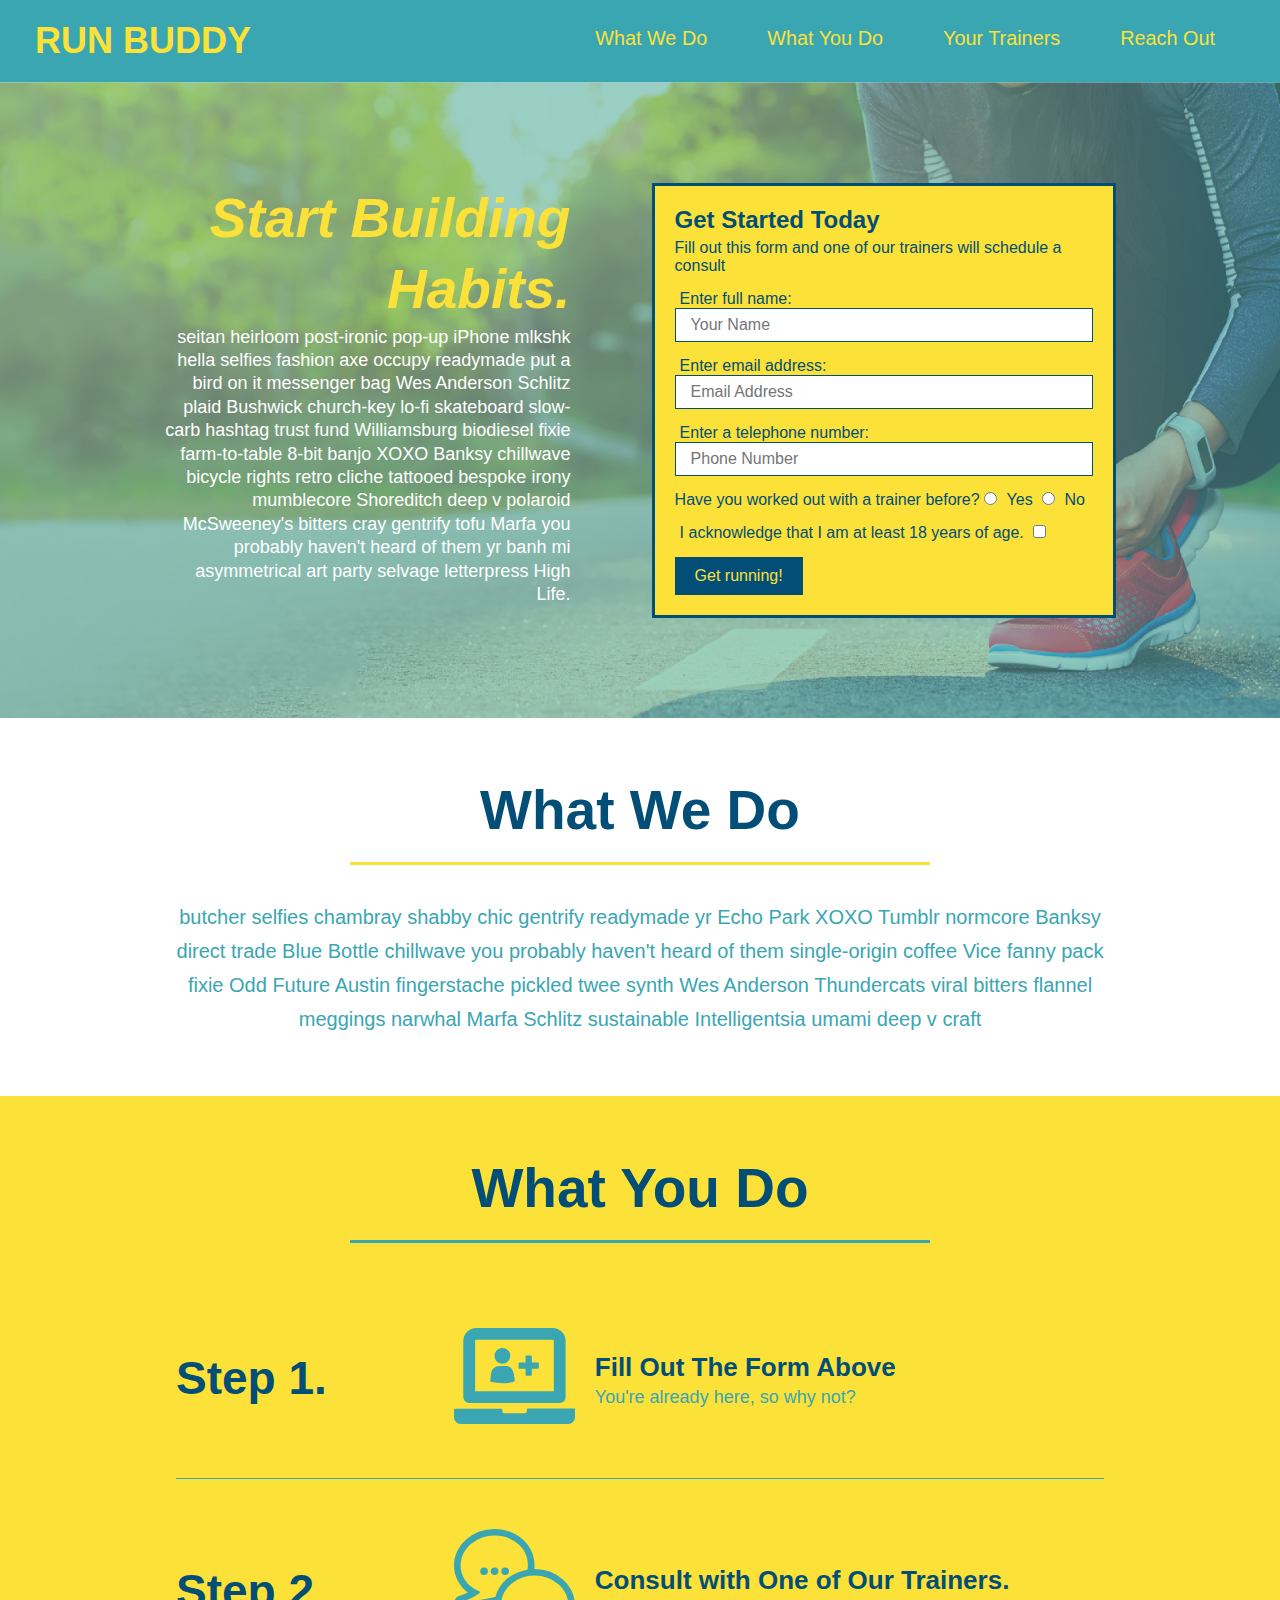
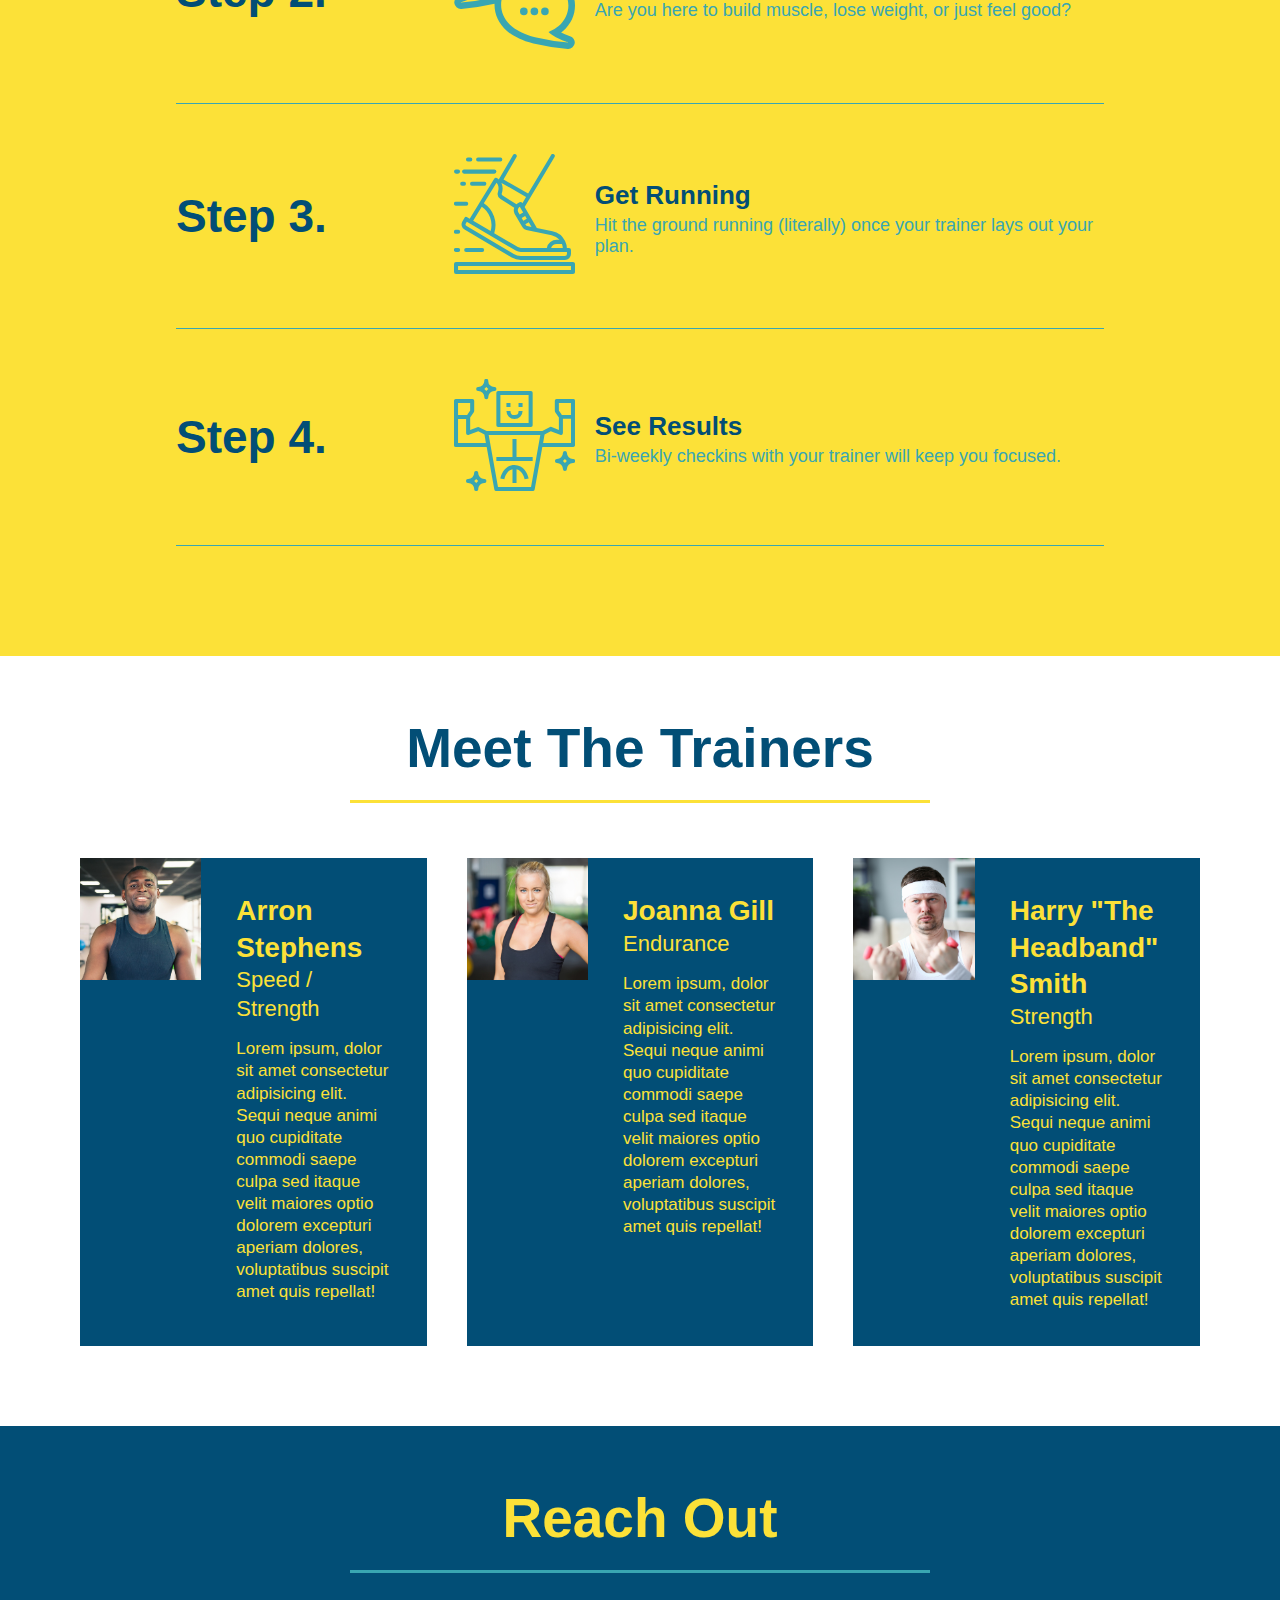
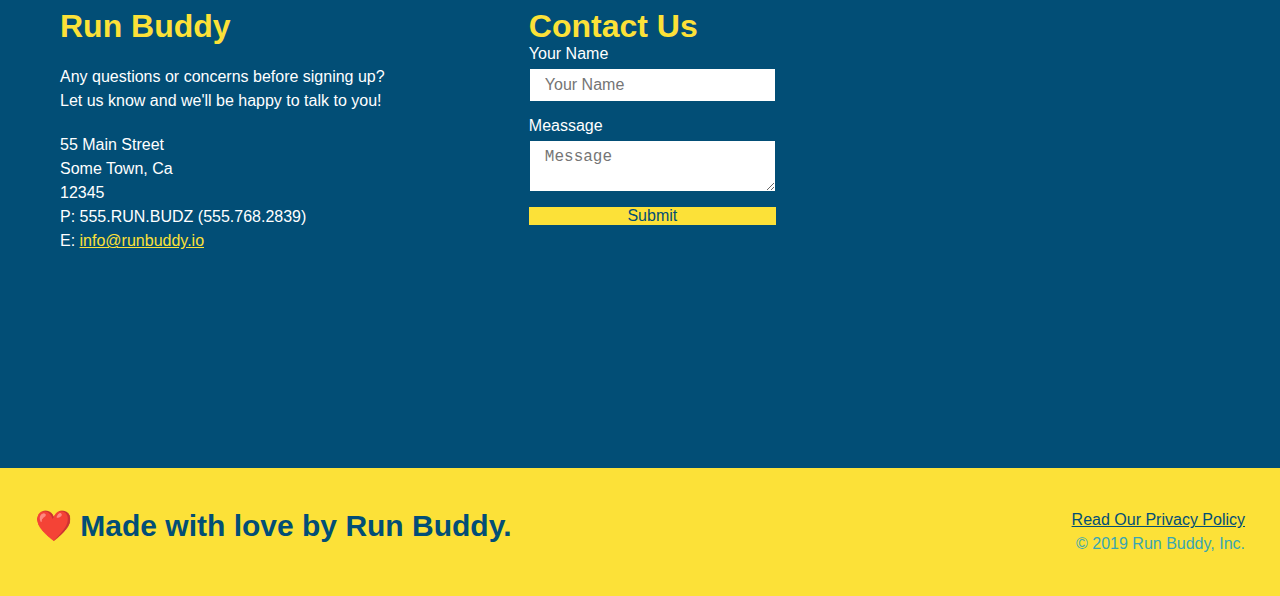
==== commit c405e445: "contact updated" ====
--- a/index.html
+++ b/index.html
@@ -154,45 +154,47 @@
   </section>
 
   <!-- "meet the trainers" section -->
-  <section id="your-trainers" class="trainers">
+  <section id="your-trainers">
     <div class="flex-row">
     <h2 class="section-title primary-border">Meet The Trainers</h2>
     </div>
+    <div class="trainers">
     <article class="trainer">
       <img src="./assets/images/trainer-1.jpg" alt="Arron Stephens in his workout clothes, ready to pump iron" />
-      <div class="trainer-bio text-left">
-        <h3>Arron Stephens</h3>
-        <h4>Speed / Strength</h4>
+      <div class="trainer-bio">
+        <h3 class="trainer-name">Arron Stephens</h3>
+        <h4 class="trainer-role">Speed / Strength</h4>
         <p
         >Lorem ipsum, dolor sit amet consectetur adipisicing elit. Sequi neque animi quo cupiditate commodi saepe culpa sed
           itaque velit maiores optio dolorem excepturi aperiam dolores, voluptatibus suscipit amet quis repellat!
         </p>
       </div>
     </article>
-
+    
     <article class="trainer">
-      <div class="trainer-bio text-right">
-        <h3>Joanna Gill</h3>
-        <h4>Endurance</h4>
+      <img src="./assets/images/trainer-2.jpg" alt="Joanna Gill cooling off after a workout" />
+      <div class="trainer-bio">
+        <h3 class="trainer-name">Joanna Gill</h3>
+        <h4 class="trainer-role">Endurance</h4>
         <p>
           Lorem ipsum, dolor sit amet consectetur adipisicing elit. Sequi neque animi quo cupiditate commodi saepe culpa sed
           itaque velit maiores optio dolorem excepturi aperiam dolores, voluptatibus suscipit amet quis repellat!
         </p>
       </div>
-      <img src="./assets/images/trainer-2.jpg" alt="Joanna Gill cooling off after a workout" />
     </article>
-
+    
     <article class="trainer">
       <img src="./assets/images/trainer-3.jpg" alt="Harry Smith wearing a headband and lifting comically small pink weights" />
-      <div class="trainer-bio text-left">
-        <h3>Harry "The Headband" Smith</h3>
-        <h4>Strength</h4>
+      <div class="trainer-bio">
+        <h3 class="trainer-name">Harry "The Headband" Smith</h3>
+        <h4 class="trainer-role">Strength</h4>
         <p>
           Lorem ipsum, dolor sit amet consectetur adipisicing elit. Sequi neque animi quo cupiditate commodi saepe culpa sed
           itaque velit maiores optio dolorem excepturi aperiam dolores, voluptatibus suscipit amet quis repellat!
         </p>
       </div>
     </article>
+    </div>
   </section>
 
   <!-- "reach out" section -->
@@ -201,38 +203,43 @@
     <h2 class="section-title secondary-border">Reach Out</h2>
     </div>
     <div class="contact-info">
+      <div>
+        <h3>Run Buddy</h3>
+          <p>
+            Any questions or concerns before signing up?
+            <br />
+            Let us know and we'll be happy to talk to you!
+          </p>
+
+        <address>
+          55 Main Street <br />
+          Some Town, Ca <br />
+          12345 <br />
+          P: 555.RUN.BUDZ (555.768.2839) <br />
+          E: <a href="mailto:info@runbuddy.io">info@runbuddy.io</a>
+        </address>
+      </div>
+      <div class="contact-form">
+        <h3>Contact Us</h3>
+        <form>
+          <label for="contact-name">Your Name</label>
+          <input type="text" id="contact-name" placeholder="Your Name" />
+  
+          <label for="contact-message">Meassage</label>
+          <textarea id="contact-message" placeholder="Message"></textarea>
+  
+          <button type="submit">Submit</button>
+        </form>
+      </div>
+
       <iframe src="https://www.google.com/maps/embed?pb=!1m18!1m12!1m3!1d2889.342211060059!2d-89.8031276845225!3d43.59941586392505!2m3!1f0!2f0!3f0!3m2!1i1024!2i768!4f13.1!3m3!1m2!1s0x880745b32f1e6f27%3A0x23b445a41cba41a8!2s15%20Oriole%20Ave%20Unit%20A%2C%20Wisconsin%20Dells%2C%20WI%2053965!5e0!3m2!1sen!2sus!4v1614147422953!5m2!1sen!2sus"
         frameborder="0"
         style="border:0"
         allowfullscreen>
       </iframe>
-    <div class="contact-form">
-      <h3>Contact Us</h3>
-      <form>
-        <label for="contact-name">Your Name</label>
-        <input type="text" id="contact-name" placeholder="Your Name" />
-
-        <label for="contact-message">Meassage</label>
-        <textarea id="contact-message" placeholder="Message"></textarea>
-
-        <button type="submit">Submit</button>
-      </form>
-    </div>
-    <div>
-      <h3>Run Buddy</h3>
-        <p>
-          Any questions or concerns before signing up?
-          <br />
-          Let us know and we'll be happy to talk to you!
-        </p>
-      <address>
-        55 Main Street <br />
-        Some Town, Ca <br />
-        12345 <br />
-        P: 555.RUN.BUDZ (555.768.2839) <br />
-        E: <a href="mailto:info@runbuddy.io">info@runbuddy.io</a>
-      </address>
-    </div>
+    </div>  
+   
+    
   </section>
 
   <!-- footer -->
--- a/assets/css/style.css
+++ b/assets/css/style.css
@@ -227,16 +227,19 @@
   border-color: #39a6b2;
 }
 
+.trainer {
+  margin: 20px;
+  background: #024e76;
+  color: #fce138;
+  flex: 1;
+}
+
 .trainers {
-  
-}
-
-.trainer {
-  width: 900px;
-  margin: 0 auto 30px auto;
-  background: #024e76;
-  color: #fce138;
-  overflow: auto;
+  width: 100%;
+  margin: 0 auto;
+  display: flex;
+  flex-wrap: wrap;
+  justify-content: space-around;
 }
 
 .trainer img {
@@ -248,22 +251,22 @@
   padding: 35px;
   float:left;
   width: 65%;
+  line-height: 1.3;
 }
 
 .trainer-bio h3 {
-  font-size: 32px;
-  margin-bottom: 8px;
+  font-size: 28px;
 }
 
 .trainer-bio h4{
   font-weight: lighter;
-  font-size: 26px;
-  margin-bottom: 25px;
+  font-size: 22px;
+  margin-bottom: 15px;
 }
 
 .trainer-bio p {
   font-size: 17px;
-  line-height: 1.3;
+  
 }
 
 .text-left {
@@ -283,18 +286,18 @@
   color: #fce138;
 }
 
+.contact-info {
+  display: flex;
+  justify-content: space-between;
+  flex-wrap: wrap;
+}
+
 .contact-info iframe {
-  width: 400px;
   height: 400px;
   
 }
 
 .contact-info div {
-  width: 410px;
-  display: inline-block;
-  vertical-align: top;
-  text-align: left;
-  margin: 30px 0 0 60px;
   color: white;
 }
 
@@ -306,7 +309,7 @@
 .contact-info p, .contact-info address {
   margin: 20px 0;
   line-height: 1.5;
-  font-size: 20px;
+  font-size: 16px;
   font-style: normal;
 
 }
@@ -317,4 +320,25 @@
 
 .flex-row {
   display: flex;
+}
+
+.contact-form input, .contact-form textarea {
+  border: 1px solid #024e76;
+  display: block;
+  padding: 7px 15px;
+  font-size: 16px;
+  color: #024e76;
+  width: 100%;
+  margin-bottom: 15px;
+  margin-top: 5px;
+}
+
+.contact-form button {
+  width: 100%;
+  border: none;
+  background: #fce138;
+  color: #024e76;
+  text-align: center;
+  padding: 15x 0;
+  font-size: 16px;
 }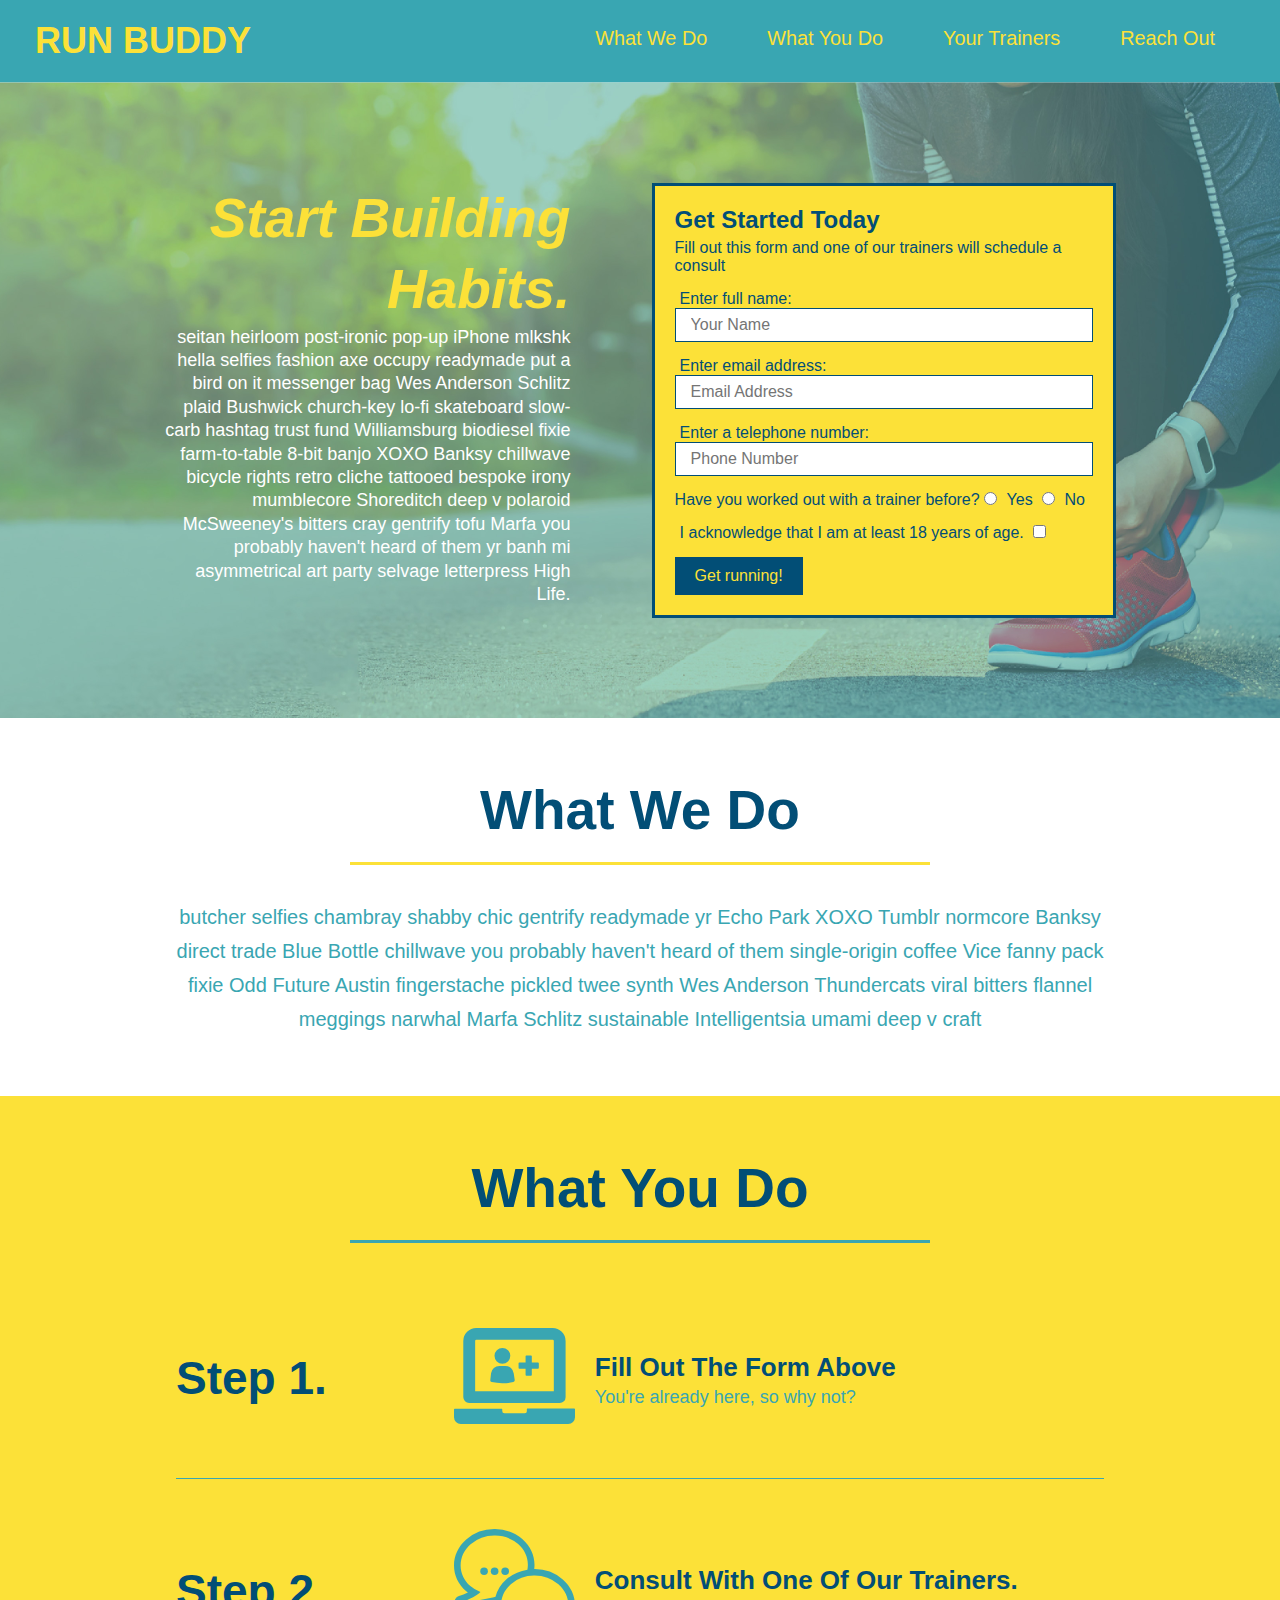
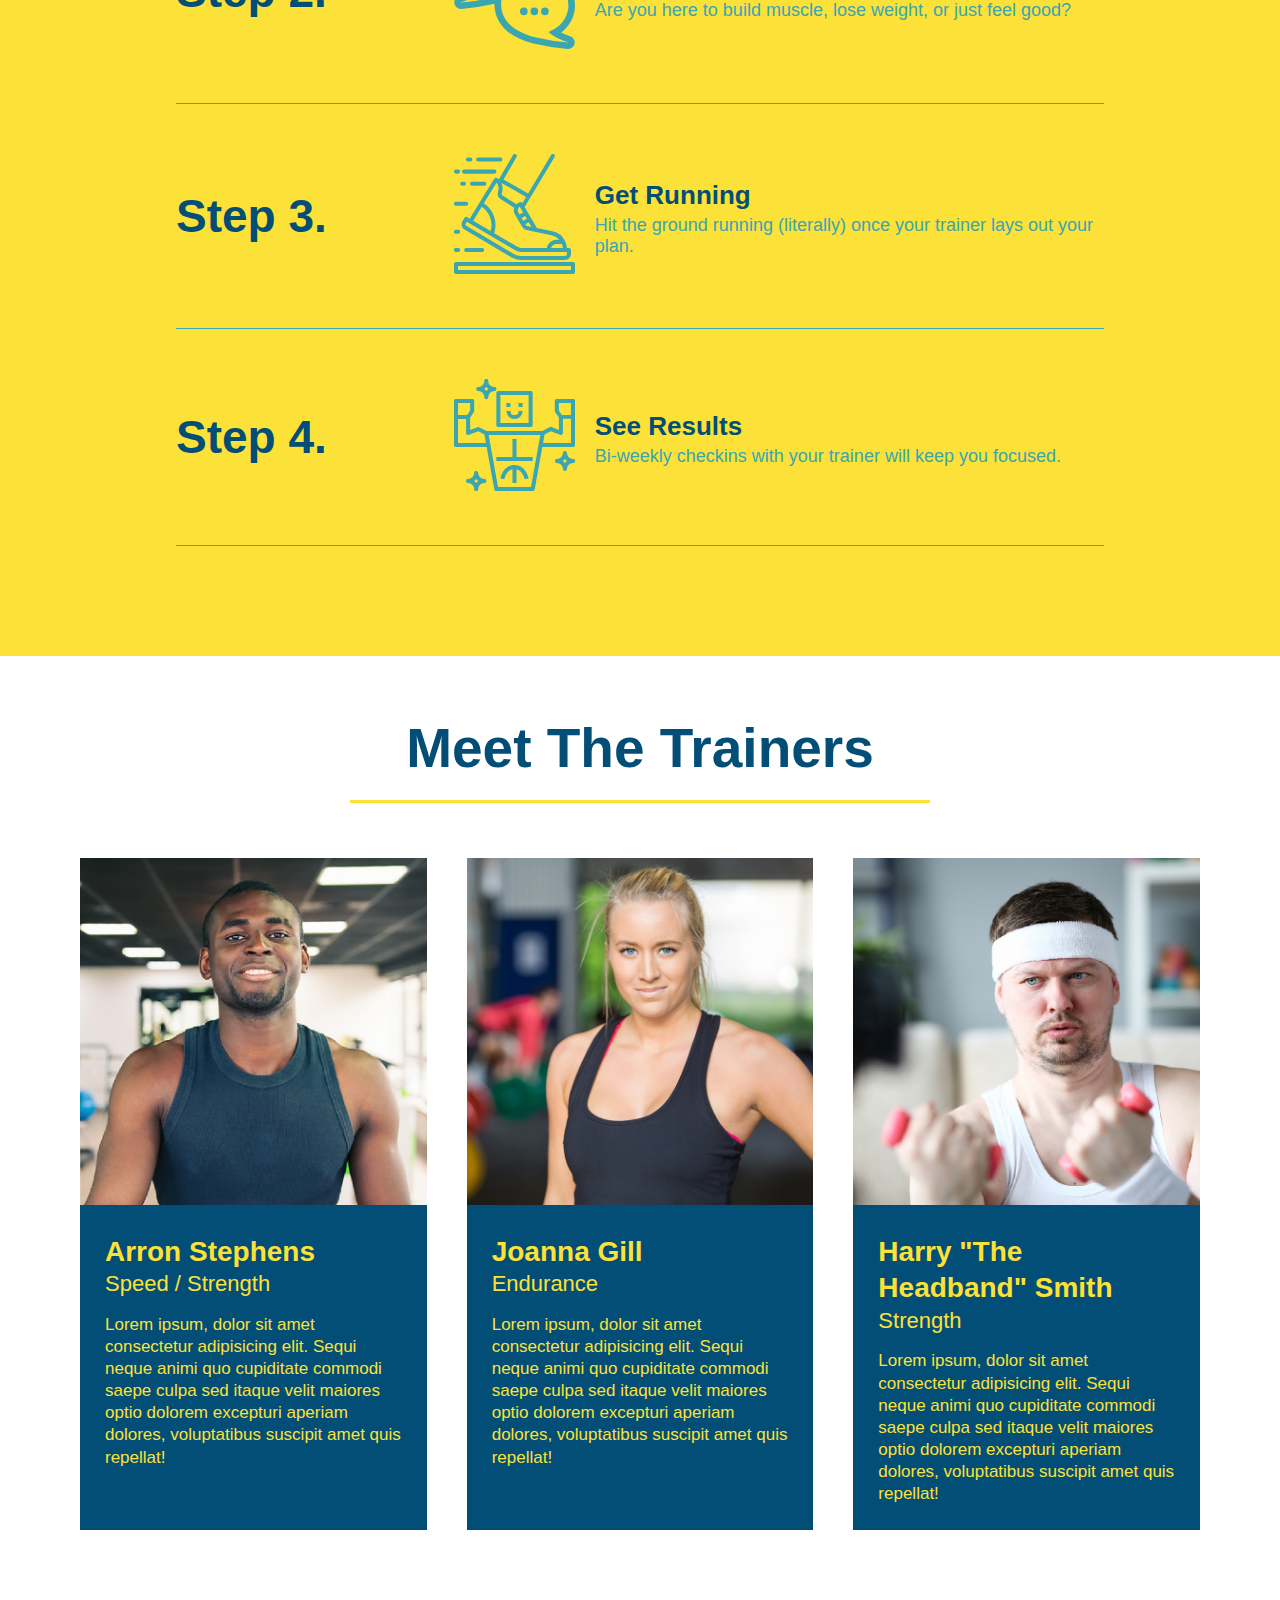
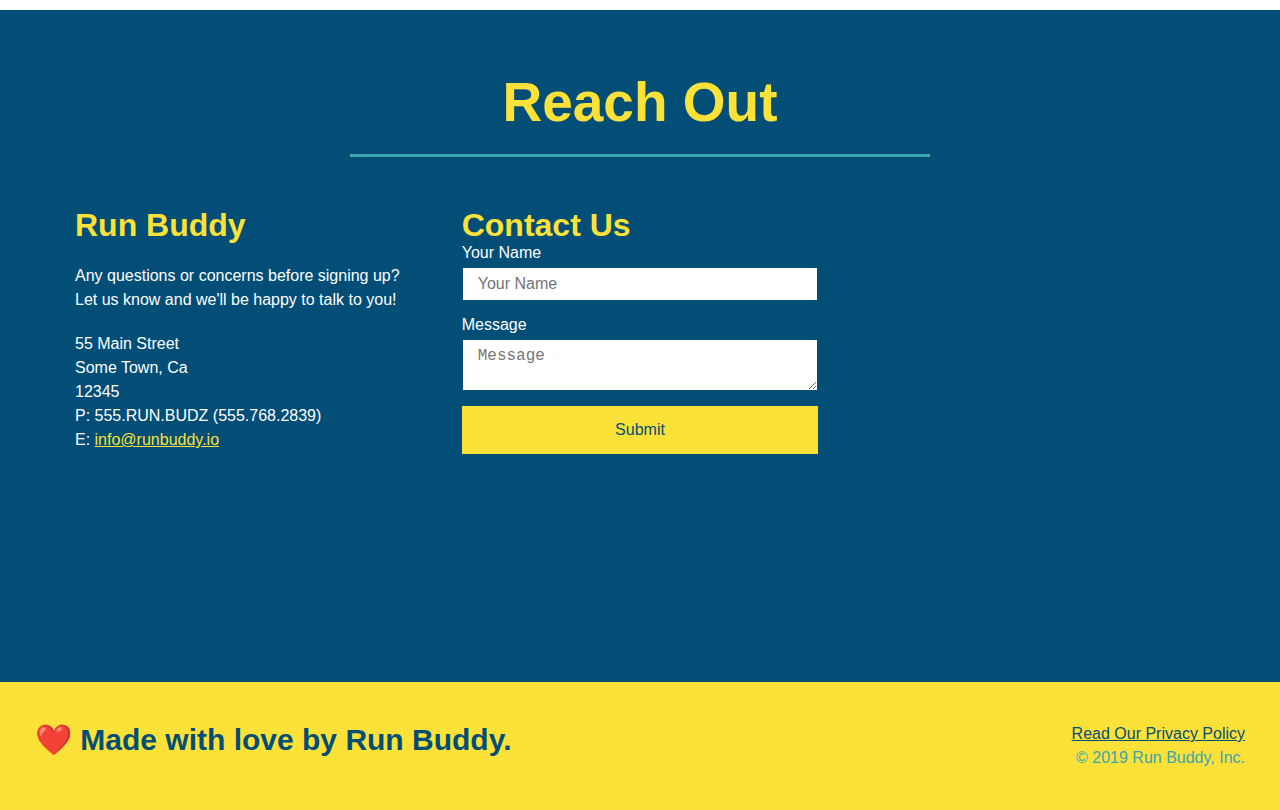
==== commit 2fc17d8c: "submit button" ====
--- a/index.html
+++ b/index.html
@@ -119,7 +119,7 @@
           <img src="assets/images/step-2.svg" alt="" />
         </div>
         <div class="step-text">
-          <h4>Consult with One of Our Trainers.</h4>
+          <h4>Consult With One Of Our Trainers.</h4>
           <p>Are you here to build muscle, lose weight, or just feel good?</p>
         </div>
       </div>  
@@ -225,7 +225,7 @@
           <label for="contact-name">Your Name</label>
           <input type="text" id="contact-name" placeholder="Your Name" />
   
-          <label for="contact-message">Meassage</label>
+          <label for="contact-message">Message</label>
           <textarea id="contact-message" placeholder="Message"></textarea>
   
           <button type="submit">Submit</button>
--- a/assets/css/style.css
+++ b/assets/css/style.css
@@ -243,14 +243,11 @@
 }
 
 .trainer img {
-  width: 35%;
-  float: left;
-}
+  width: 100%;
+  }
 
 .trainer-bio {
-  padding: 35px;
-  float:left;
-  width: 65%;
+  padding: 25px;
   line-height: 1.3;
 }
 
@@ -269,13 +266,7 @@
   
 }
 
-.text-left {
-  text-align: left;
-}
-
-.text-right {
-  text-align: right;
-}
+
 
 .contact {
   background: #024e76;
@@ -292,6 +283,10 @@
   flex-wrap: wrap;
 }
 
+.contact-info > * {
+  flex: 1;
+  margin: 15px;
+}
 .contact-info iframe {
   height: 400px;
   
@@ -339,6 +334,6 @@
   background: #fce138;
   color: #024e76;
   text-align: center;
-  padding: 15x 0;
+  padding: 15px 0;
   font-size: 16px;
 }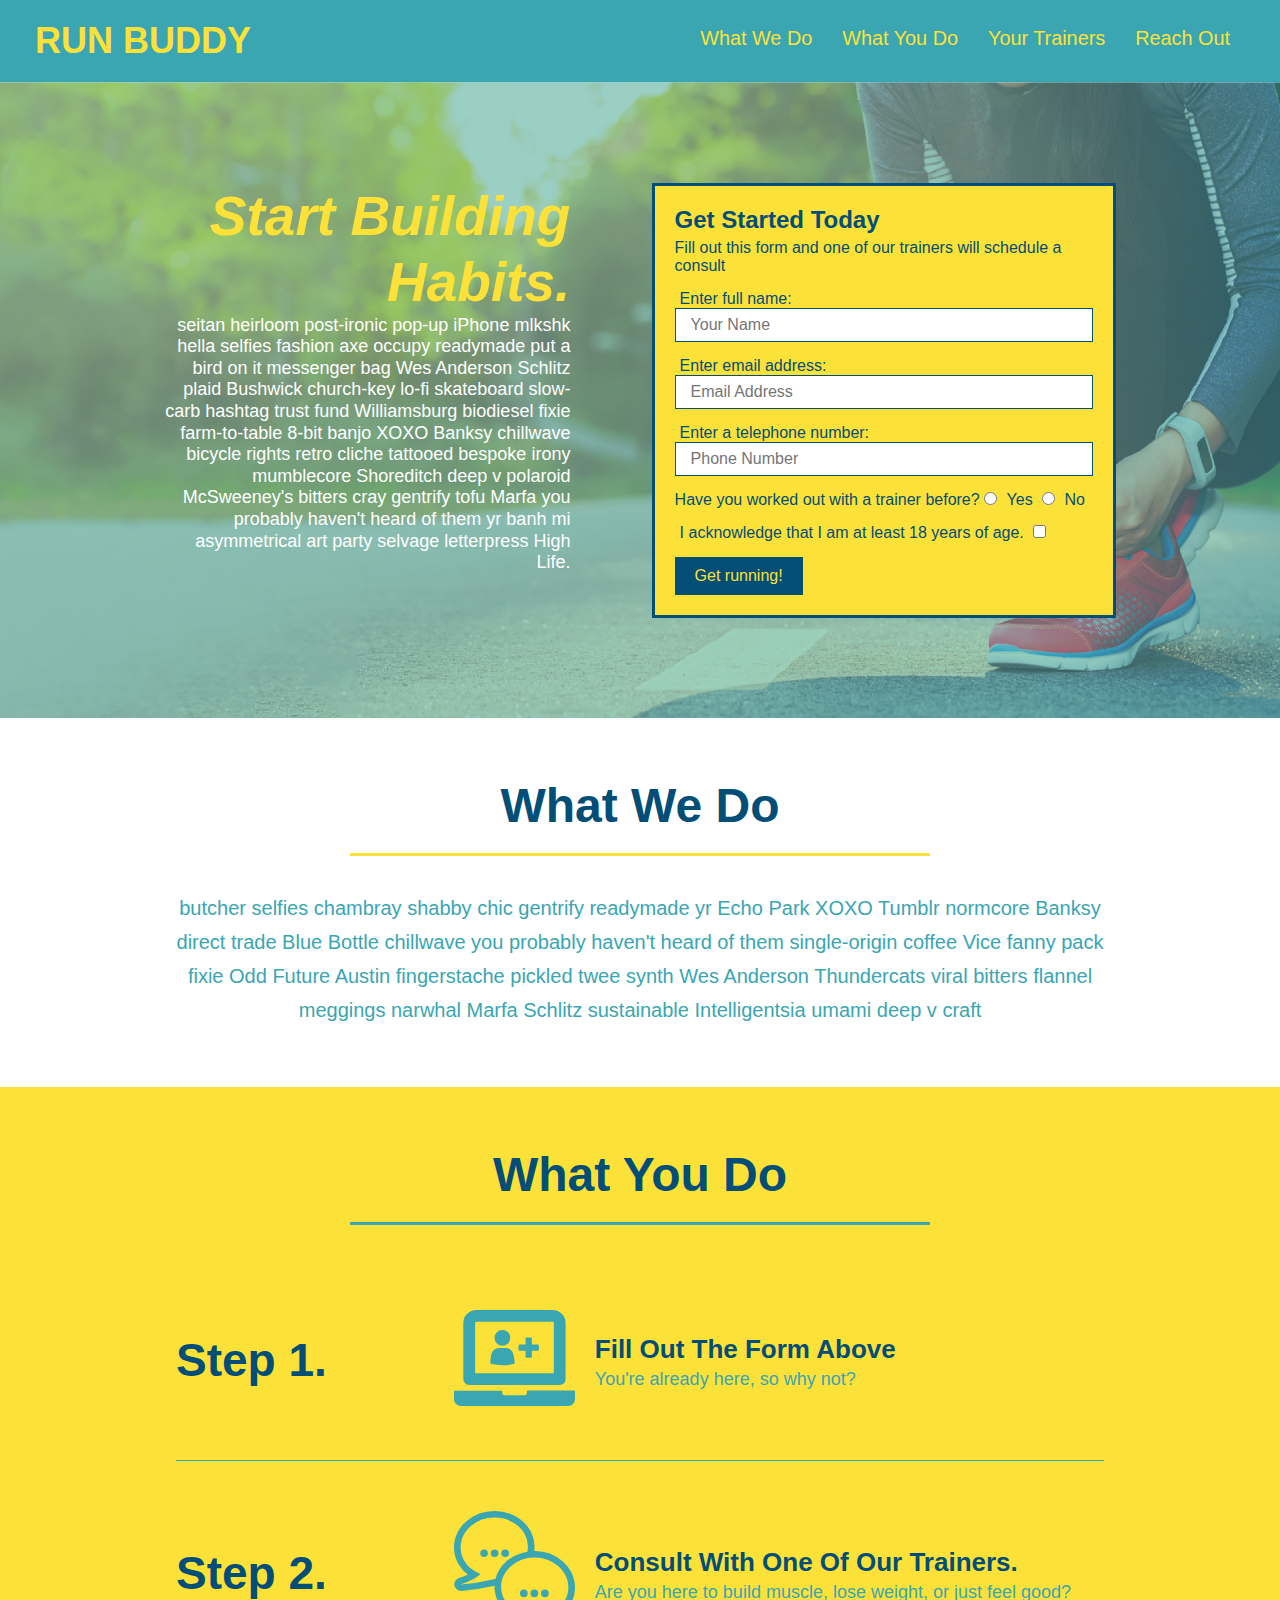
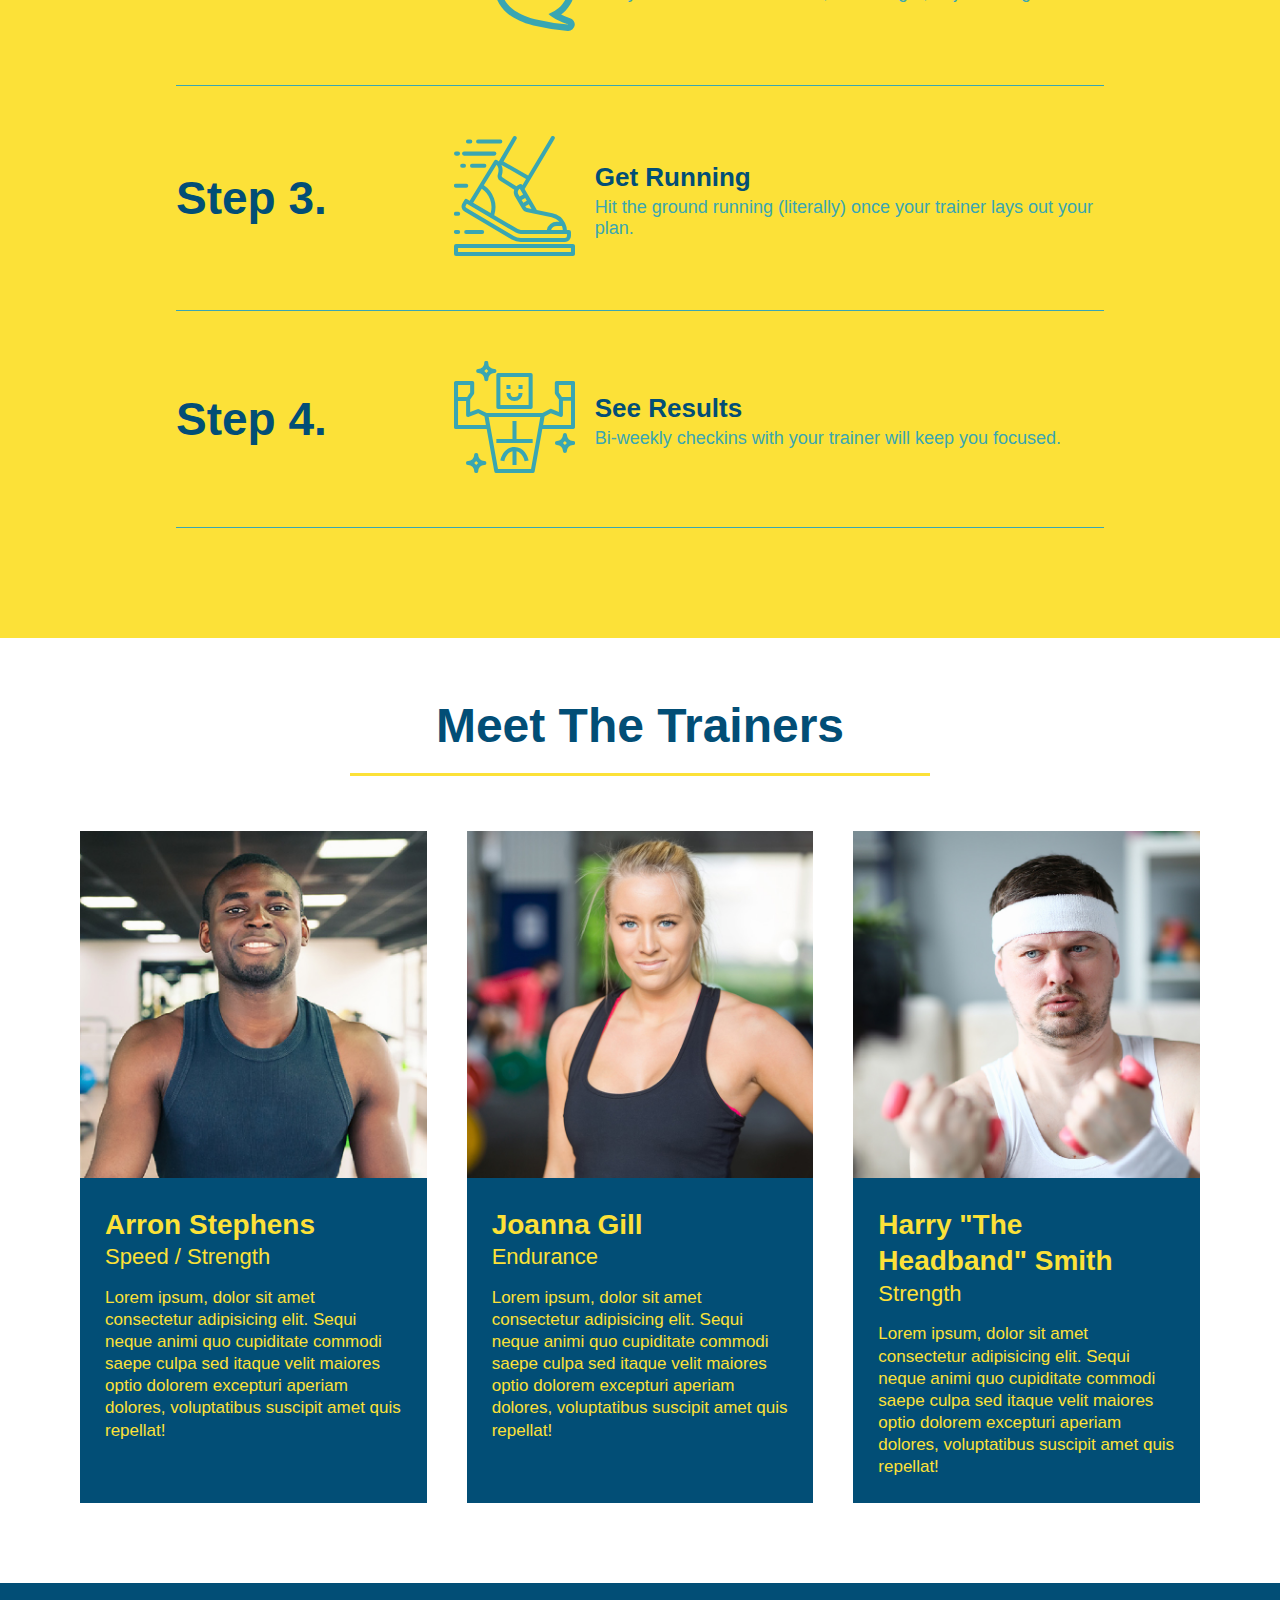
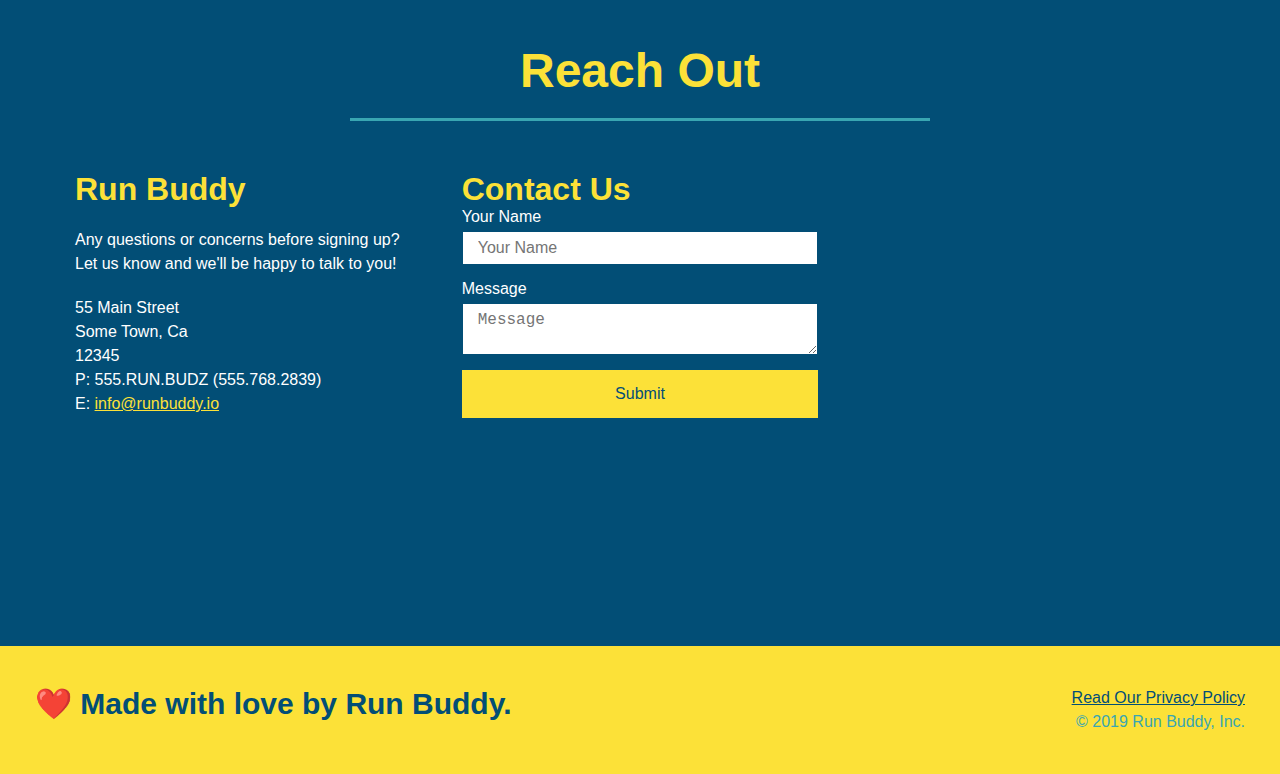
==== commit b815785f: "media queries" ====
--- a/index.html
+++ b/index.html
@@ -2,6 +2,7 @@
 <html lang="en">
 
 <head>
+  <meta name="viewport" content="width=device-width, intial-scale=1.0" />
   <meta charset="UTF-8" />
   <title>Run Buddy</title>
   <link rel="stylesheet" href="./assets/css/style.css" />
--- a/assets/css/style.css
+++ b/assets/css/style.css
@@ -45,7 +45,7 @@
 
 
 header nav ul li a {
-  margin: 0 30px;
+  padding: 10px 15px;
   font-weight: lighter;
   font-size: 1.55vw;
 }
@@ -86,6 +86,7 @@
   display: flex;
   justify-content: center;
   flex-wrap: wrap;
+  align-items: flex-start;
   
 }
 
@@ -95,7 +96,7 @@
   margin: 3.5%;
   color: #fff;
   font-size: 18px;
-  line-height: 1.3;
+  line-height: 1.2;
 }
 
 .hero-cta h2 {
@@ -210,7 +211,7 @@
 
 
 .section-title {
-  font-size: 55px;
+  font-size: 48px;
   color: #024e76;
   border-bottom: 3px solid;
   padding-bottom: 20px;
@@ -336,4 +337,13 @@
   text-align: center;
   padding: 15px 0;
   font-size: 16px;
-}+}
+
+/* MEDIA QUERY FOR SMALLER DESKTOP SCREENS AND SMALLER*/
+@media screen and (max-width: 980px) 
+
+/* MEDIA QUERY FOR TABLETS AND SMALLER */
+@media screen and (max-width: 768px)
+
+/* MEDIA QUERY FOR MOBILE PHONES AND SMALLER */
+@media screen and (max-width: 575px) 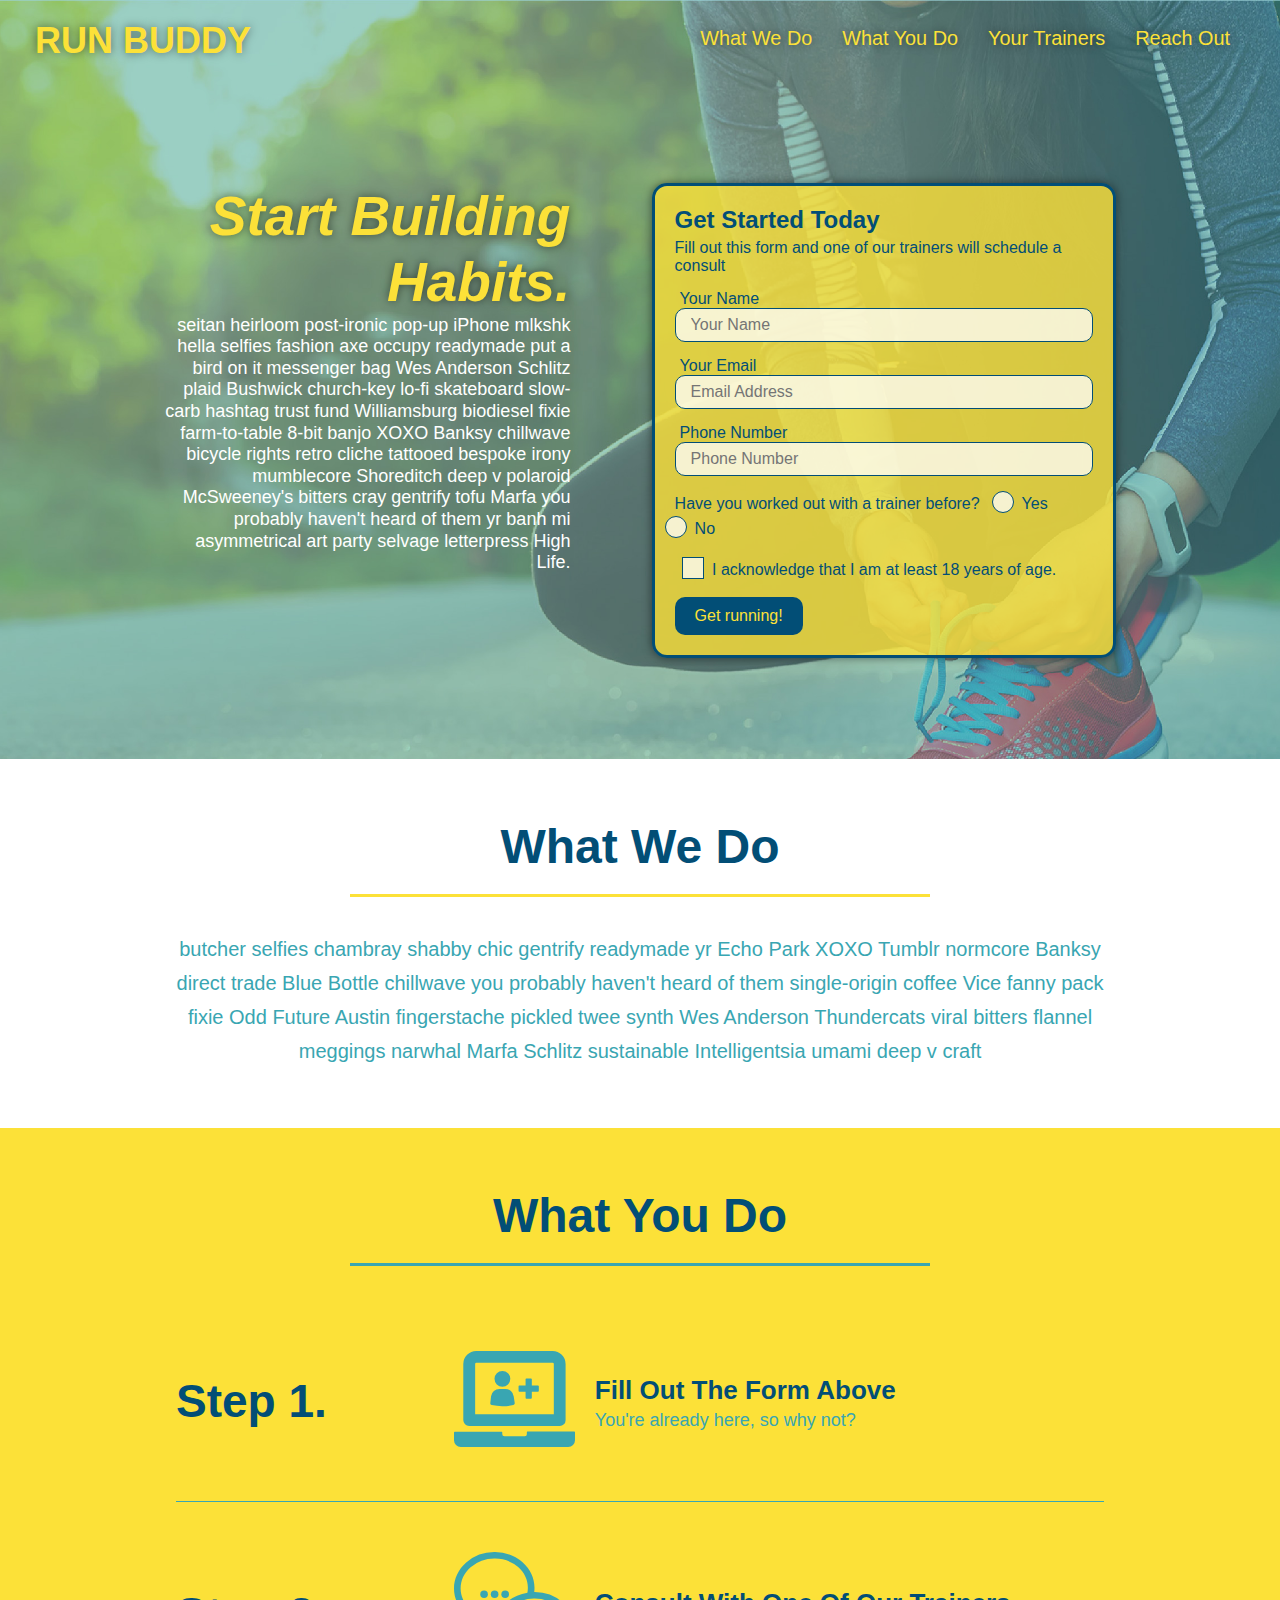
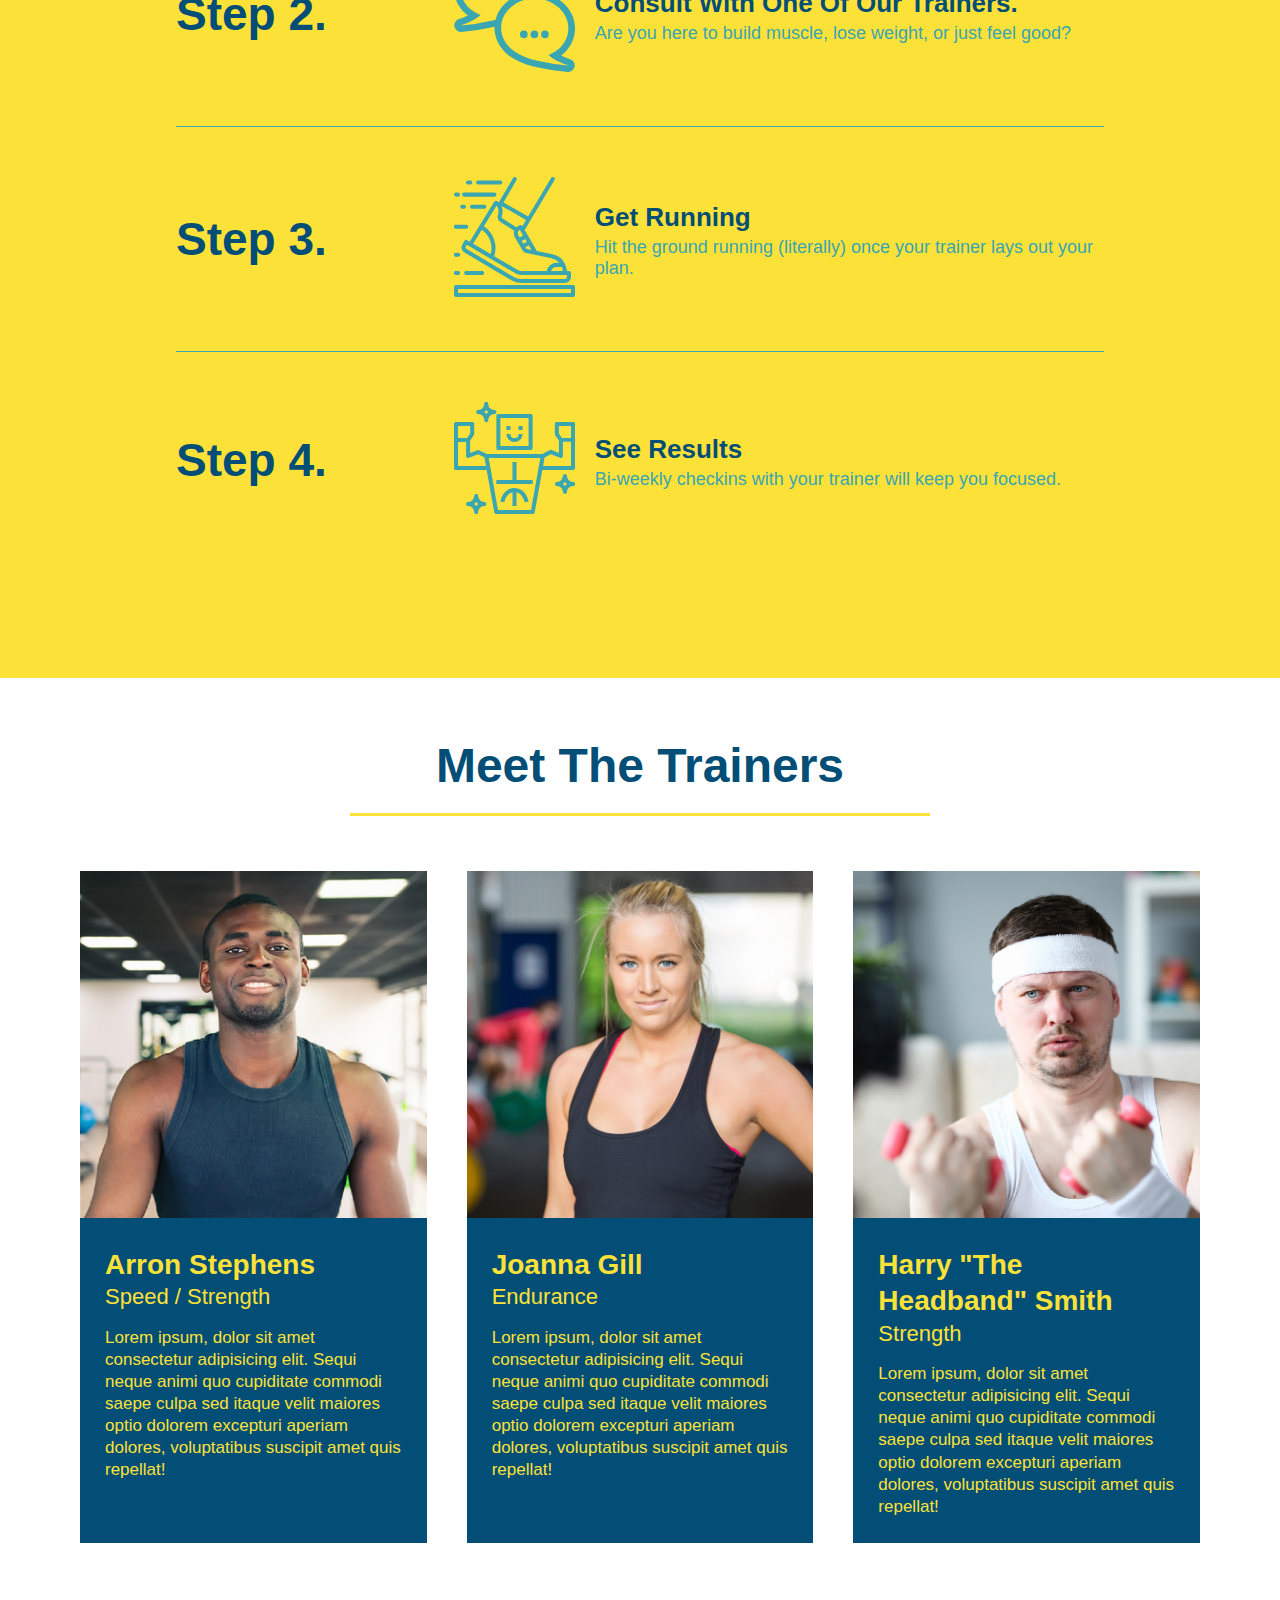
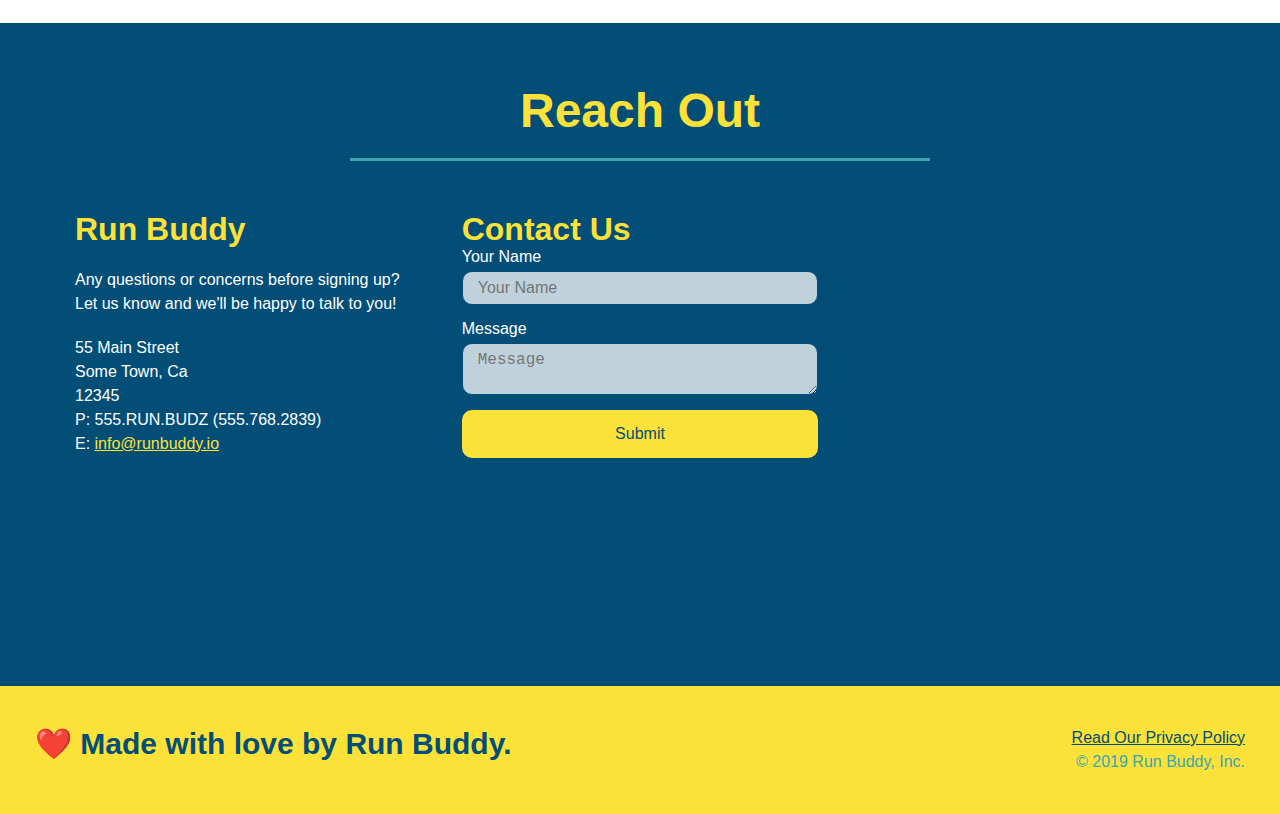
==== commit e1127940: "final css touches" ====
--- a/index.html
+++ b/index.html
@@ -53,24 +53,30 @@
       <h3>Get Started Today</h3>
       <p>Fill out this form and one of our trainers will schedule a consult</p>
       <form>
-        <label for="name">Enter full name:</label>
+        <label for="name">Your Name</label>
         <input type="text" placeholder="Your Name" name="name" id="name" class="form-input" />
-        <label for="email">Enter email address:</label>
+        <label for="email">Your Email</label>
         <input type="text" placeholder="Email Address" name="email" id="email" class="form-input" />
-        <label for="phone">Enter a telephone number:</label>
+        <label for="phone">Phone Number</label>
         <input type="text" placeholder="Phone Number" name="phone" id="phone" class="form-input" />
         <p>
           Have you worked out with a trainer before?
-          <input type="radio" name="trainer-confirm" id="trainer-yes" />
-          <label for="trainer-yes">Yes</label>
-          <input type="radio" name="trainer-confirm" id="trainer-no" />
-          <label for="trainer-no">No</label>
-        </p>
-        <p>
-          <label for="checkbox">
+          <span class="radio-wrapper">
+            <input type="radio" name="trainer-confirm" id="trainer-yes" />
+            <label for="trainer-yes">Yes</label>
+          </span>
+          <span class="radio-wrapper">
+            <input type="radio" name="trainer-confirm" id="trainer-no" />
+            <label for="trainer-no">No</label>
+          </span>
+        </p>
+        <p>
+          <span= class="checkbox-wrapper">
+            <input type="checkbox" name="age-confirm" id="checkbox" />
+            <label for="checkbox">
             I acknowledge that I am at least 18 years of age.
-          </label>
-          <input type="checkbox" name="checkpoint1" id="checkbox" />
+            </label>
+          </span>  
         </p>
         <button type="submit">
           Get running!
--- a/assets/css/style.css
+++ b/assets/css/style.css
@@ -1,3 +1,9 @@
+:root {
+  --primary-color: #fce138;
+  --secondary-color: #024e76;
+  --tertiary-color: #39a6b2;
+}
+
 * {
   margin: 0;
   padding: 0;
@@ -6,29 +12,37 @@
 
 body {
   /* more on this crazy alphanumerical value in a minute! */
-  color: #39a6b2;
+  color: var(--tertiary-color);
   font-family: Helvetica, Arial, sans-serif;
 }
 
 /* apply styles to <header> */
 header {
   padding: 20px 35px;
-  background-color: #39a6b2;
+  background-color: var(--tertiary-color);
   display: flex;
   justify-content: space-between;
   flex-wrap: wrap;
+  position: -webkit-sticky;
+  position: sticky;
+  top: 0;
+  background-image: url("../images/hero-bg.jpg");
+  background-size: cover;
+  background-position: 80%;
+  background-attachment: fixed;
+  z-index: 9999;
 }
 
 header h1 {
   font-weight: bold;
   font-size: 36px;
-  color: #fce138;
+  color: var(--primary-color);
   margin: 0;
-  ;
+  text-shadow: 0 0 10px rgba(0, 0, 0, 0.5);
 }
 header a {
   text-decoration: none;
-  color: #fce138;
+  color: var(--primary-color);
 }
 
 header nav {
@@ -48,10 +62,18 @@
   padding: 10px 15px;
   font-weight: lighter;
   font-size: 1.55vw;
+  text-shadow: 0 0 10px rgba(0, 0, 0, 0.5);
+}
+
+header nav ul li a:hover {
+  background: var(--primary-color);
+  color: var(--secondary-color);
+  border-radius: 15px;
+  text-shadow: none;
 }
 
 footer {
-  background: #fce138;
+  background: var(--primary-color);
   width: 100%;
   padding: 40px 35px;
   display: flex;
@@ -60,7 +82,7 @@
 }
 
 footer h2 {
-  color: #024e76;
+  color: var(--secondary-color);
   font-size: 30px;
   margin: 0;
 }
@@ -71,7 +93,7 @@
 }
 
 footer a {
-  color: #024e76;
+  color: var(--secondary-color);
 }
 
 section {
@@ -82,12 +104,12 @@
 .hero {
   background-image: url('../images/hero-bg.jpg');
   background-size: cover;
-  background-position: center;
+  background-position: 80%;
   display: flex;
   justify-content: center;
   flex-wrap: wrap;
   align-items: flex-start;
-  
+  background-attachment: fixed;
 }
 
 .hero-cta {
@@ -102,17 +124,20 @@
 .hero-cta h2 {
   font-style: italic;
   font-size: 55px;
-  color: #fce138;
+  color: var(--primary-color);
+  text-shadow: 0 0 10px rgba(0, 0, 0, 0.5);
 }
 /* Hero Style End */
 
 .hero-form {
-  border: 3px solid #024e76;
-  background-color: #fce138;
+  border: 3px solid var(--secondary-color);
+  background-color: rgba(252, 225, 56, 0.8);
   padding: 20px;
-  color: #024e76;
+  color: var(--secondary-color);
   width: 40%;
   margin: 3.5%;
+  box-shadow: 0 0 10px rgba(0, 0, 0, 0.5);
+  border-radius: 15px;
 }
 
 .hero-form h3 {
@@ -124,13 +149,20 @@
 }
 
 .form-input {
-  border: 1px solid #024e76;
+  border: 1px solid var(--secondary-color);
   display: block;
   padding: 7px 15px;
   font-size: 16px;
-  color: #024e76;
+  color: var(--secondary-color);
   width: 100%;
   margin-bottom: 15px;
+  border-radius: 10px;
+  background-color: rgba(255,255,255, 0.75);
+}
+
+.form-input:focus {
+  background-color: rgba(255,255,255, 1);
+  outline: none;
 }
 
 .hero-form label {
@@ -138,17 +170,21 @@
 }
 
 .hero-form button {
-  color: #fce138;
-  background-color: #024e76;
+  color: var(--primary-color);
+  background-color: var(--secondary-color);
   border: none;
   padding: 10px 20px;
   font-size: 16px;
-}
-
+  border-radius: 10px;
+}
+
+.hero-form button:hover {
+  background-color: var(--tertiary-color);
+}
 
 .intro p {
   line-height: 1.7;
-  color: #39a6b2;
+  color: var(--tertiary-color);
   width: 80%;
   font-size: 20px;
   margin: 0 auto;
@@ -156,23 +192,26 @@
 }
 
 .steps {
-  background: #fce138;
+  background: var(--primary-color);
 }
 
 .step {
   margin: 50px auto;
   padding-bottom: 50px;
   width: 80%;
-  border-bottom: 1px solid #39a6b2;
+  
   display: flex;
   flex-wrap: wrap;
   align-items: center;
   justify-content: space-between;
 }
 
+.step:not(:last-child) {
+  border-bottom: 1px solid var(--tertiary-color);
+}
 
 .step h3 {
-  color: #024e76;
+  color: var(--secondary-color);
   font-size: 46px;
   flex: 1 30%;
   
@@ -199,20 +238,20 @@
 }
 
 .step-text p {
-  color: #39a6b2;
+  color: var(--tertiary-color);
   font-size: 18px;
 }
 
 .step-text h4 {
   font-size: 26px;
   line-height: 1.5;
-  color: #024e76;
+  color: var(--secondary-color);
 }
 
 
 .section-title {
   font-size: 48px;
-  color: #024e76;
+  color: var(--secondary-color);
   border-bottom: 3px solid;
   padding-bottom: 20px;
   text-align: center;
@@ -221,17 +260,17 @@
 }
 
 .primary-border {
-  border-color: #fce138;
+  border-color: var(--primary-color);
 }
 
 .secondary-border {
-  border-color: #39a6b2;
+  border-color: var(--tertiary-color);
 }
 
 .trainer {
   margin: 20px;
-  background: #024e76;
-  color: #fce138;
+  background: var(--secondary-color);
+  color: var(--primary-color);
   flex: 1;
 }
 
@@ -270,12 +309,12 @@
 
 
 .contact {
-  background: #024e76;
+  background: var(--secondary-color);
   
 }
 
 .contact h2 {
-  color: #fce138;
+  color: var(--primary-color);
 }
 
 .contact-info {
@@ -298,7 +337,7 @@
 }
 
 .contact-info h3 {
-  color: #fce138;
+  color: var(--primary-color);
   font-size: 32px;
 }
 
@@ -311,7 +350,7 @@
 }
 
 .contact-info a {
-color: #fce138;
+color: var(--primary-color);
 }
 
 .flex-row {
@@ -319,31 +358,205 @@
 }
 
 .contact-form input, .contact-form textarea {
-  border: 1px solid #024e76;
+  border: 1px solid var(--secondary-color);
   display: block;
   padding: 7px 15px;
   font-size: 16px;
-  color: #024e76;
+  color: var(--secondary-color);
   width: 100%;
   margin-bottom: 15px;
   margin-top: 5px;
+  border-radius: 10px;
+  background-color: rgba(255,255,255, 0.75);
 }
 
 .contact-form button {
   width: 100%;
   border: none;
-  background: #fce138;
-  color: #024e76;
+  background: var(--primary-color);
+  color: var(--secondary-color);
   text-align: center;
   padding: 15px 0;
   font-size: 16px;
+  border-radius: 10px;
+}
+
+.contact-form button:hover {
+  color: var(--primary-color);
+  background: var(--primary-color);
+}
+
+.contact-form input:focus, .contact-form textarea:focus {
+  background-color: rgba(255,255,255, 1);
+  outline: none;
+}
+
+.checkbox-wrapper input, .radio-wrapper input {
+  opacity: 0;
+}
+
+.checkbox-wrapper label, .radio-wrapper label {
+  position: relative;
+  left: 10px;
+  margin: 10px;
+  line-height: 1.6;
+}
+
+.checkbox-wrapper label::before, .radio-wrapper label::before {
+  content: "";
+  height: 20px;
+  width: 20px;
+  background: rgba(255,255,255, 0.75);
+  border: 1px solid var(--secondary-color);
+  position: absolute;
+  top: -4px;
+  left: -30px;
+}
+
+.radio-wrapper label::before {
+  border-radius: 50%;
+}
+
+.radio-wrapper label::after {
+  content: "";
+  width: 20px;
+  height: 20px;
+  border-radius: 50%;
+  background: var(--secondary-color);
+  position: absolute;
+  left: -29px;
+  top: -3px;
+  background-image: radial-gradient(circle, var(--tertiary-color), var(--secondary-color));
+}
+
+.checkbox-wrapper label::after {
+  content: "";
+  height: 6px;
+  width: 14px;
+  border-left: 2px solid var(--secondary-color);
+  border-bottom: 2px solid var(--secondary-color);
+  position: absolute;
+  left: -26px;
+  top: 1px;
+  transform: rotate(-58deg);
+}
+
+.checkbox-wrapper input + label::after, .radio-wrapper input + label::after {
+  content: none;
+}
+
+.checkbox-wrapper input:checked + label::after,
+.radio-wrapper input:checked + label::after {
+  content: "";
 }
 
 /* MEDIA QUERY FOR SMALLER DESKTOP SCREENS AND SMALLER*/
-@media screen and (max-width: 980px) 
+@media screen and (max-width: 980px) {
+  header {
+    padding-bottom: 0;
+    justify-content: center;
+    position: relative;
+  }
+
+  header h1 {
+    width: 100%;
+    text-align: center;
+    
+  }
+
+  header nav ul {
+    margin-top: 20px;
+    width: 100%;
+    justify-content: center;
+  }
+
+  header nav ul li a {
+    font-size: 20px;
+    
+  }
+
+  footer h2, footer div {
+    text-align: center;
+    width: 100%;
+  }
+
+  .hero-cta, .hero-form {
+    width: 100%;
+  }
+
+  .hero-cta {
+    text-align: center;
+  }
+
+  .section-title {
+    width: 80%;
+  }
+
+  .trainer {
+    flex: 0 70%;
+  }
+
+  .contact-info iframe{
+    flex: 1 100%;
+  }
+}
 
 /* MEDIA QUERY FOR TABLETS AND SMALLER */
-@media screen and (max-width: 768px)
+@media screen and (max-width: 768px) {
+  section {
+    padding: 30px 15px;
+  }
+
+  .step h3 {
+    flex: 1 100%;
+    text-align: center;
+  }
+
+  .step-info {
+    flex: 2 100%;
+    text-align: center;
+    justify-content: center;
+  }
+
+  .step-img {
+    flex: 0 32%;
+    margin-right: 0;
+    margin-top: 15px;
+    margin-bottom: 15px;
+  }
+
+  .step-text {
+    flex: 100%;  
+  }
+}
 
 /* MEDIA QUERY FOR MOBILE PHONES AND SMALLER */
-@media screen and (max-width: 575px) +@media screen and (max-width: 575px) {
+  .hero-form button {
+    width: 100%;
+  }
+
+  .section-title {
+    width: 95%;
+  }
+
+  .intro p {
+    width: 100%;
+  }
+
+  .trainer {
+    flex: 0 100%;
+  }
+
+  .contact-info {
+    text-align: center;
+  }
+
+  .contact-info > * {
+    flex: 0 100%;
+  }
+
+  .contact-form {
+    order: 3;
+  }
+}